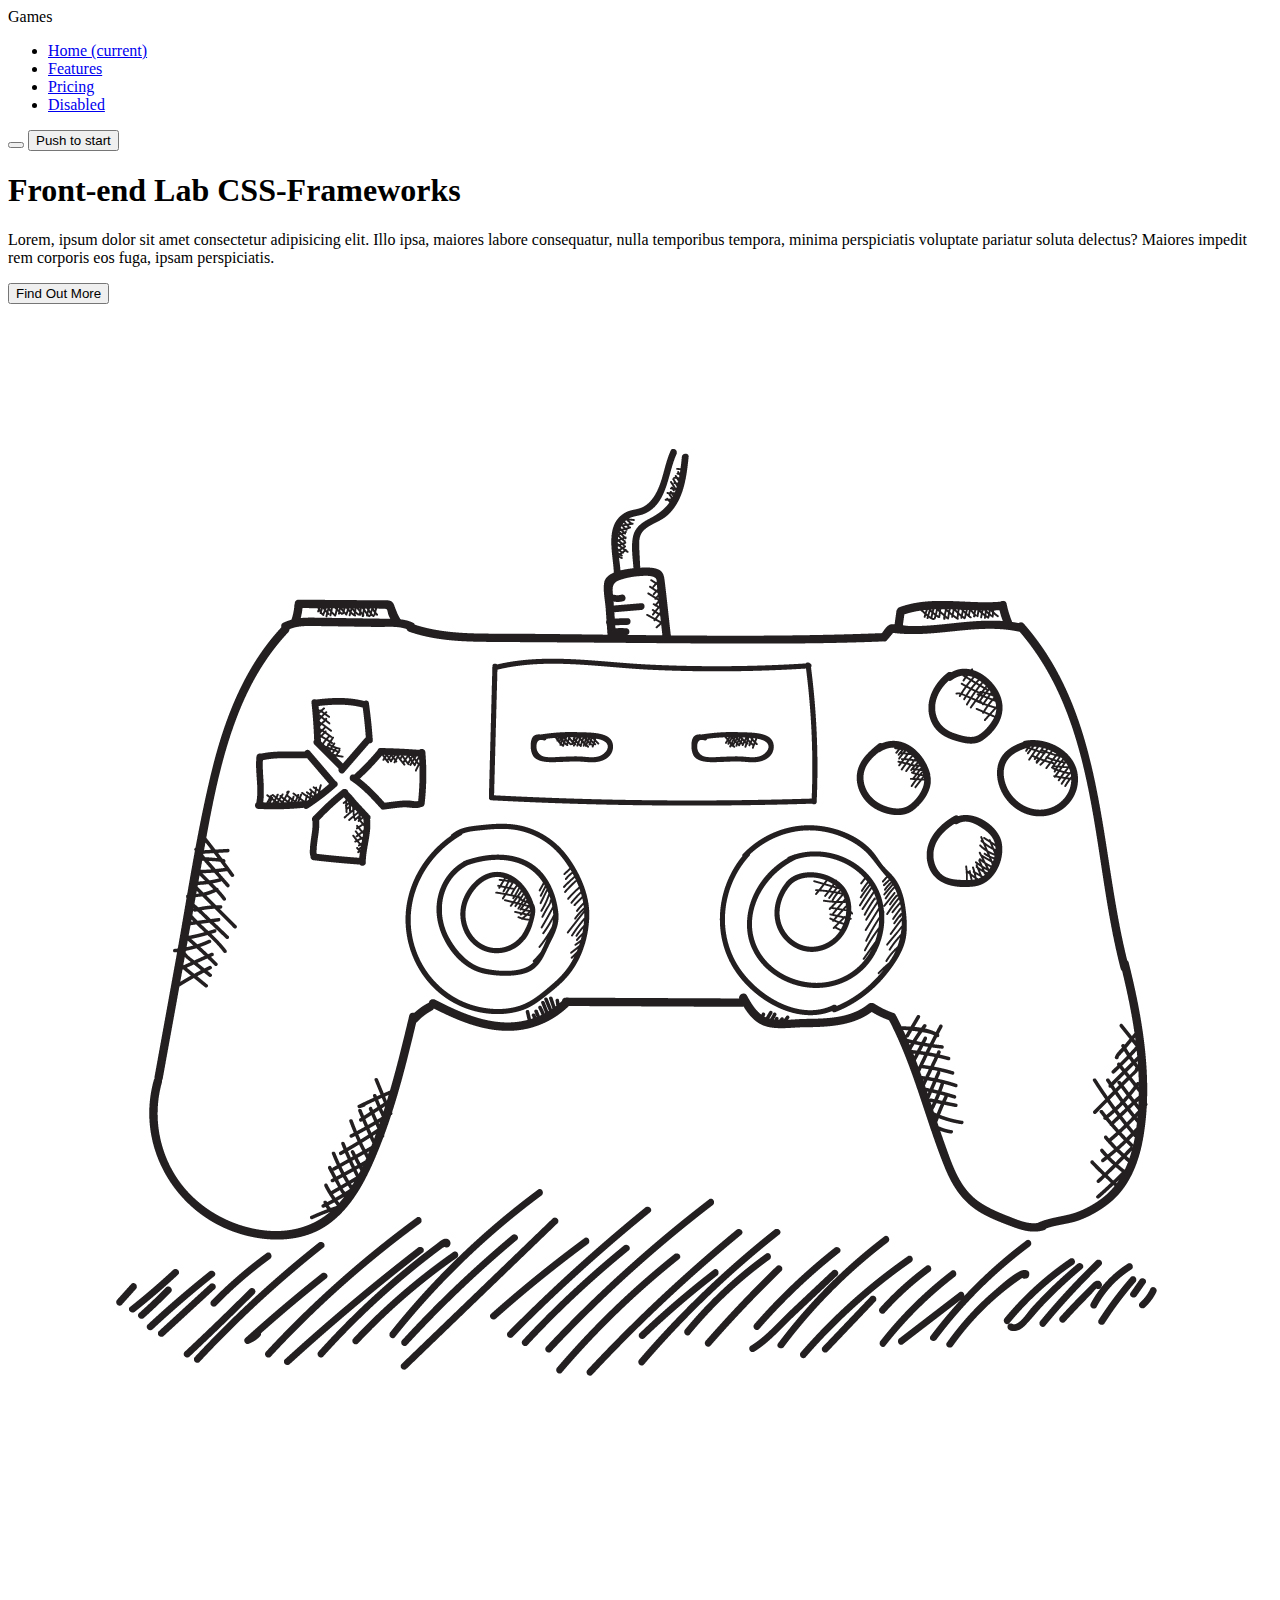
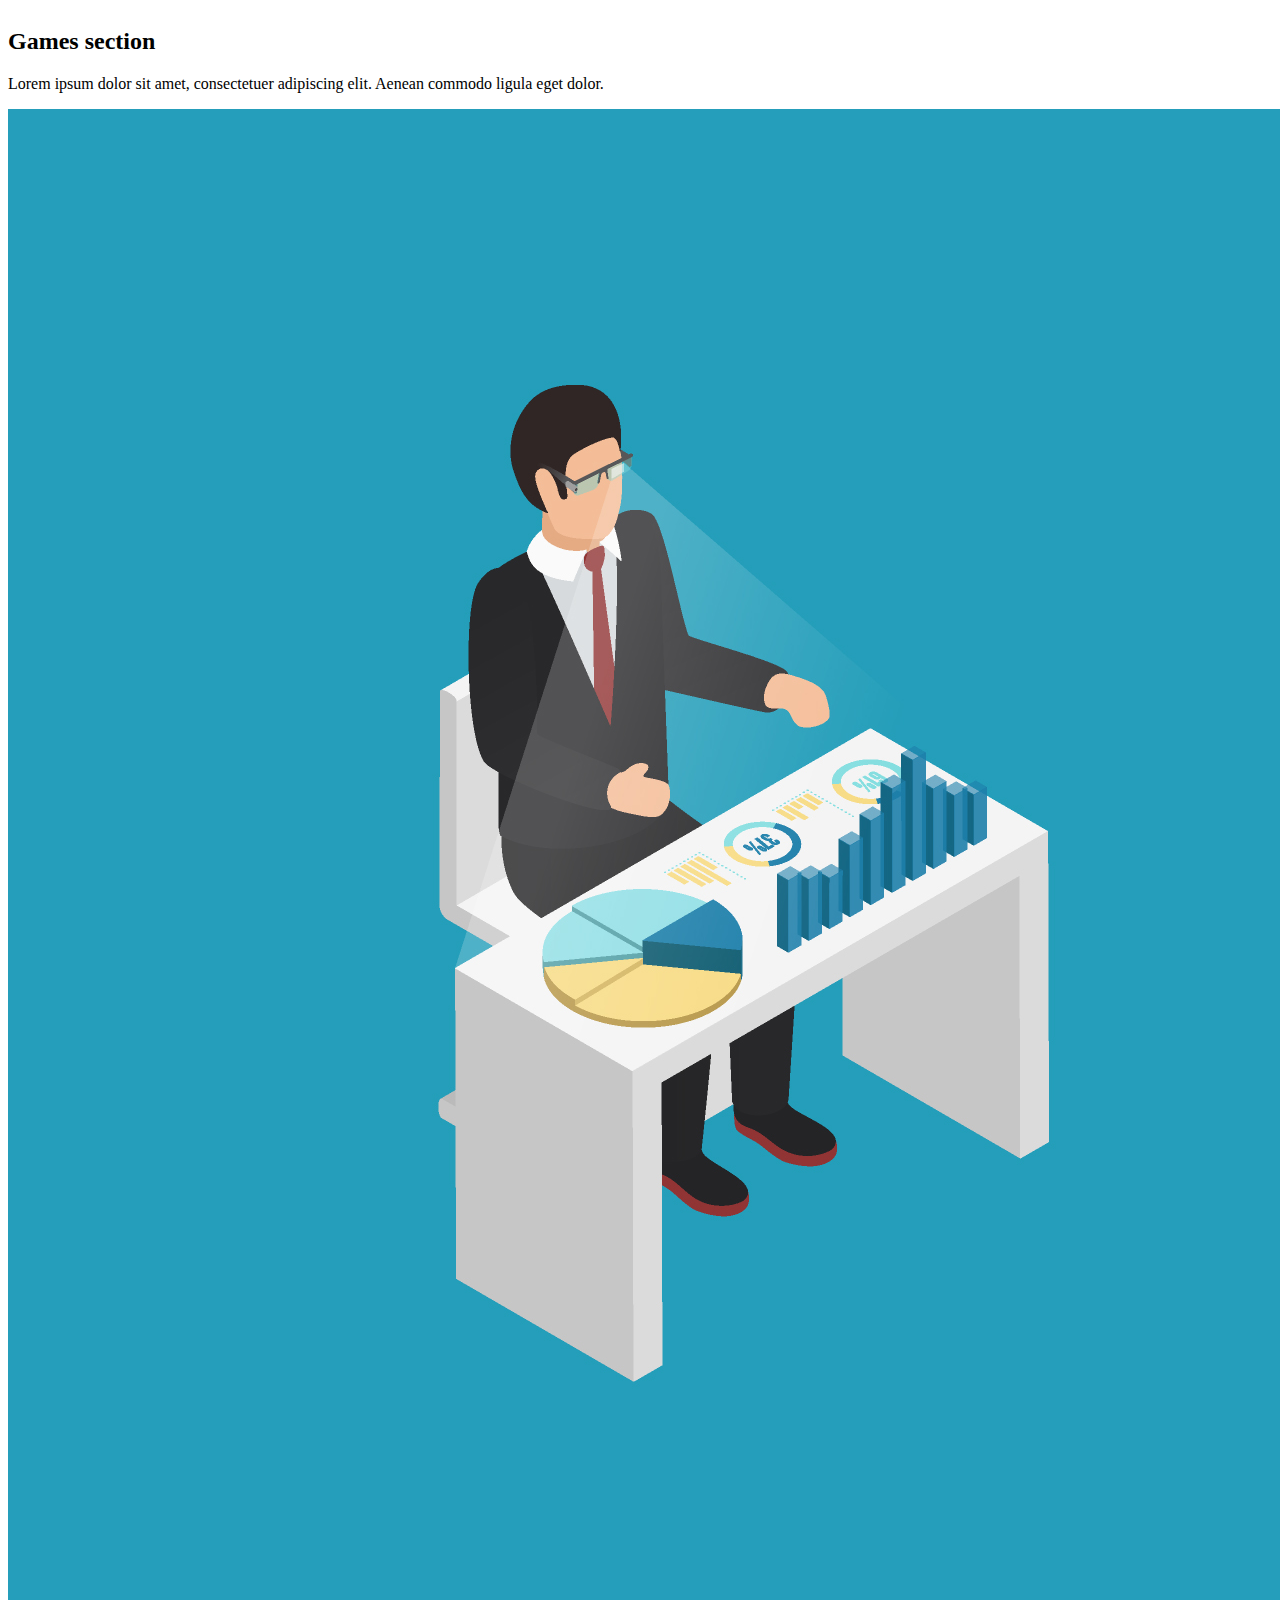
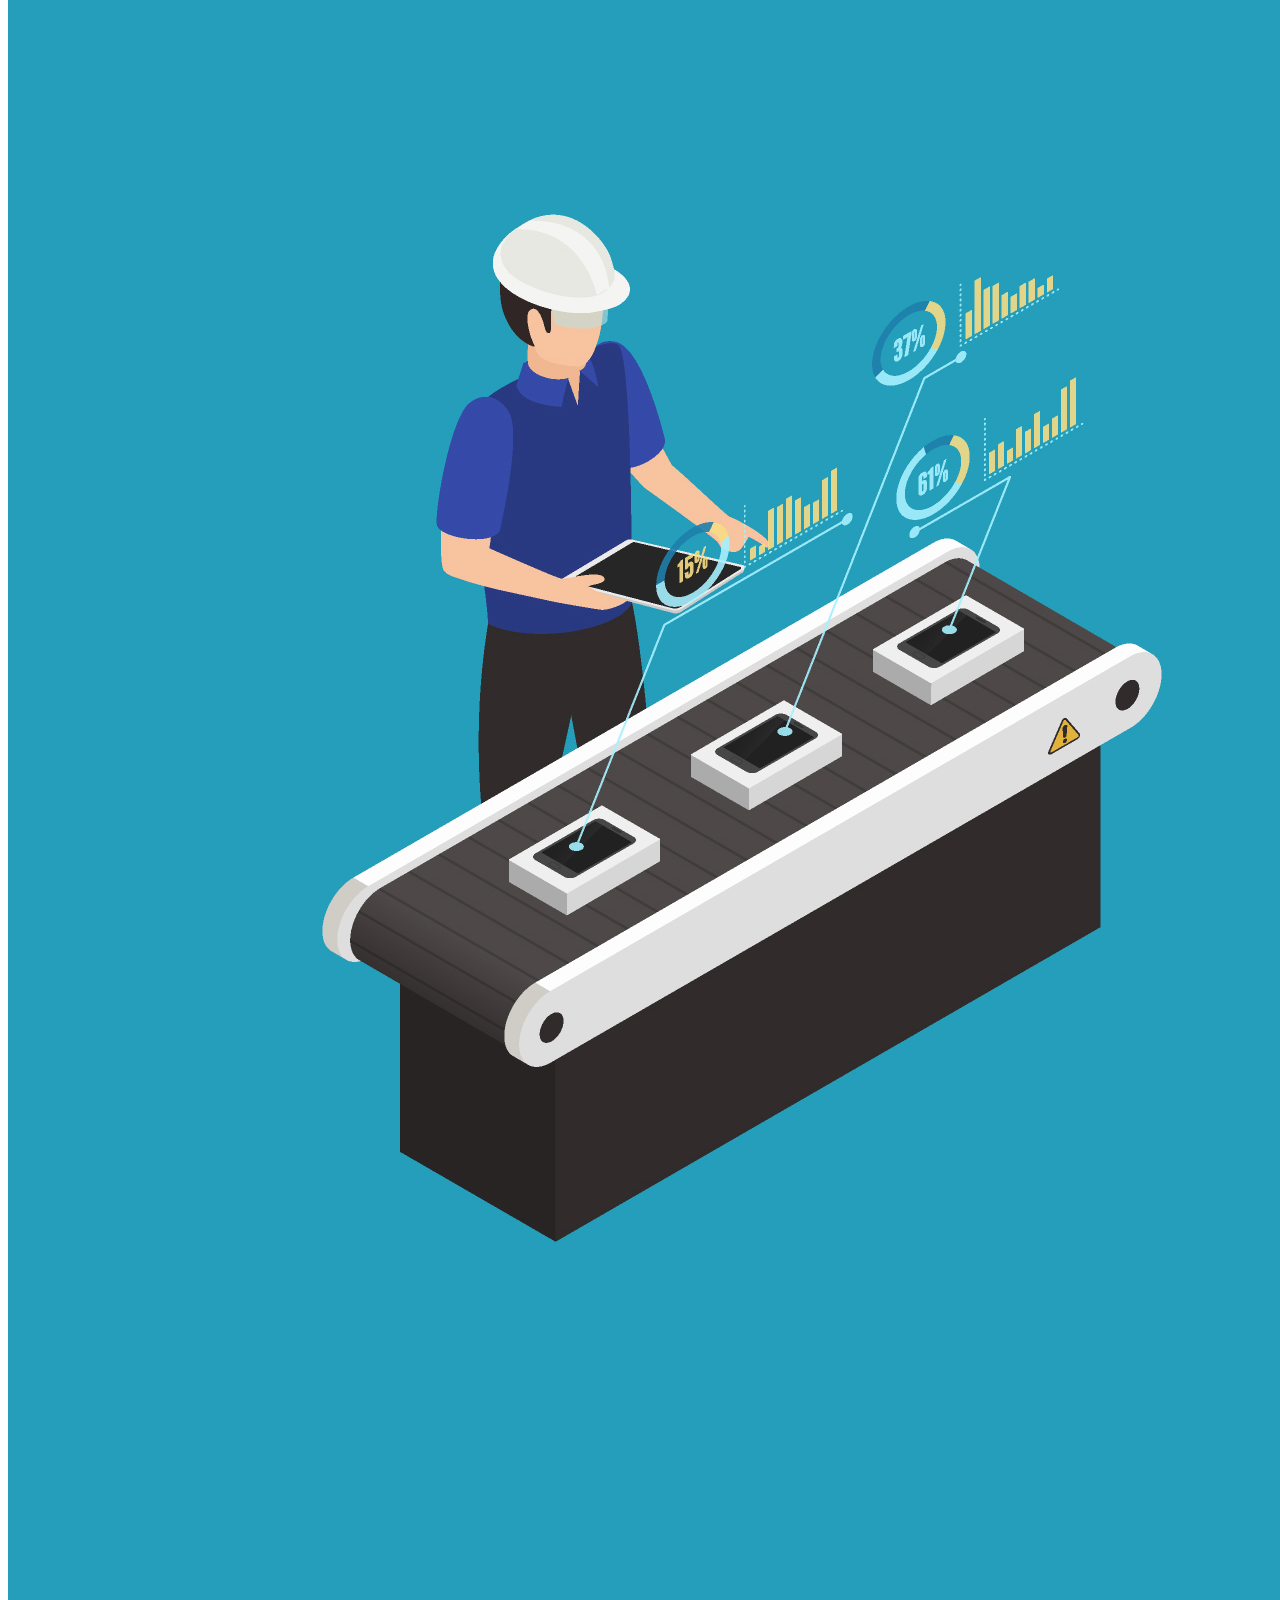
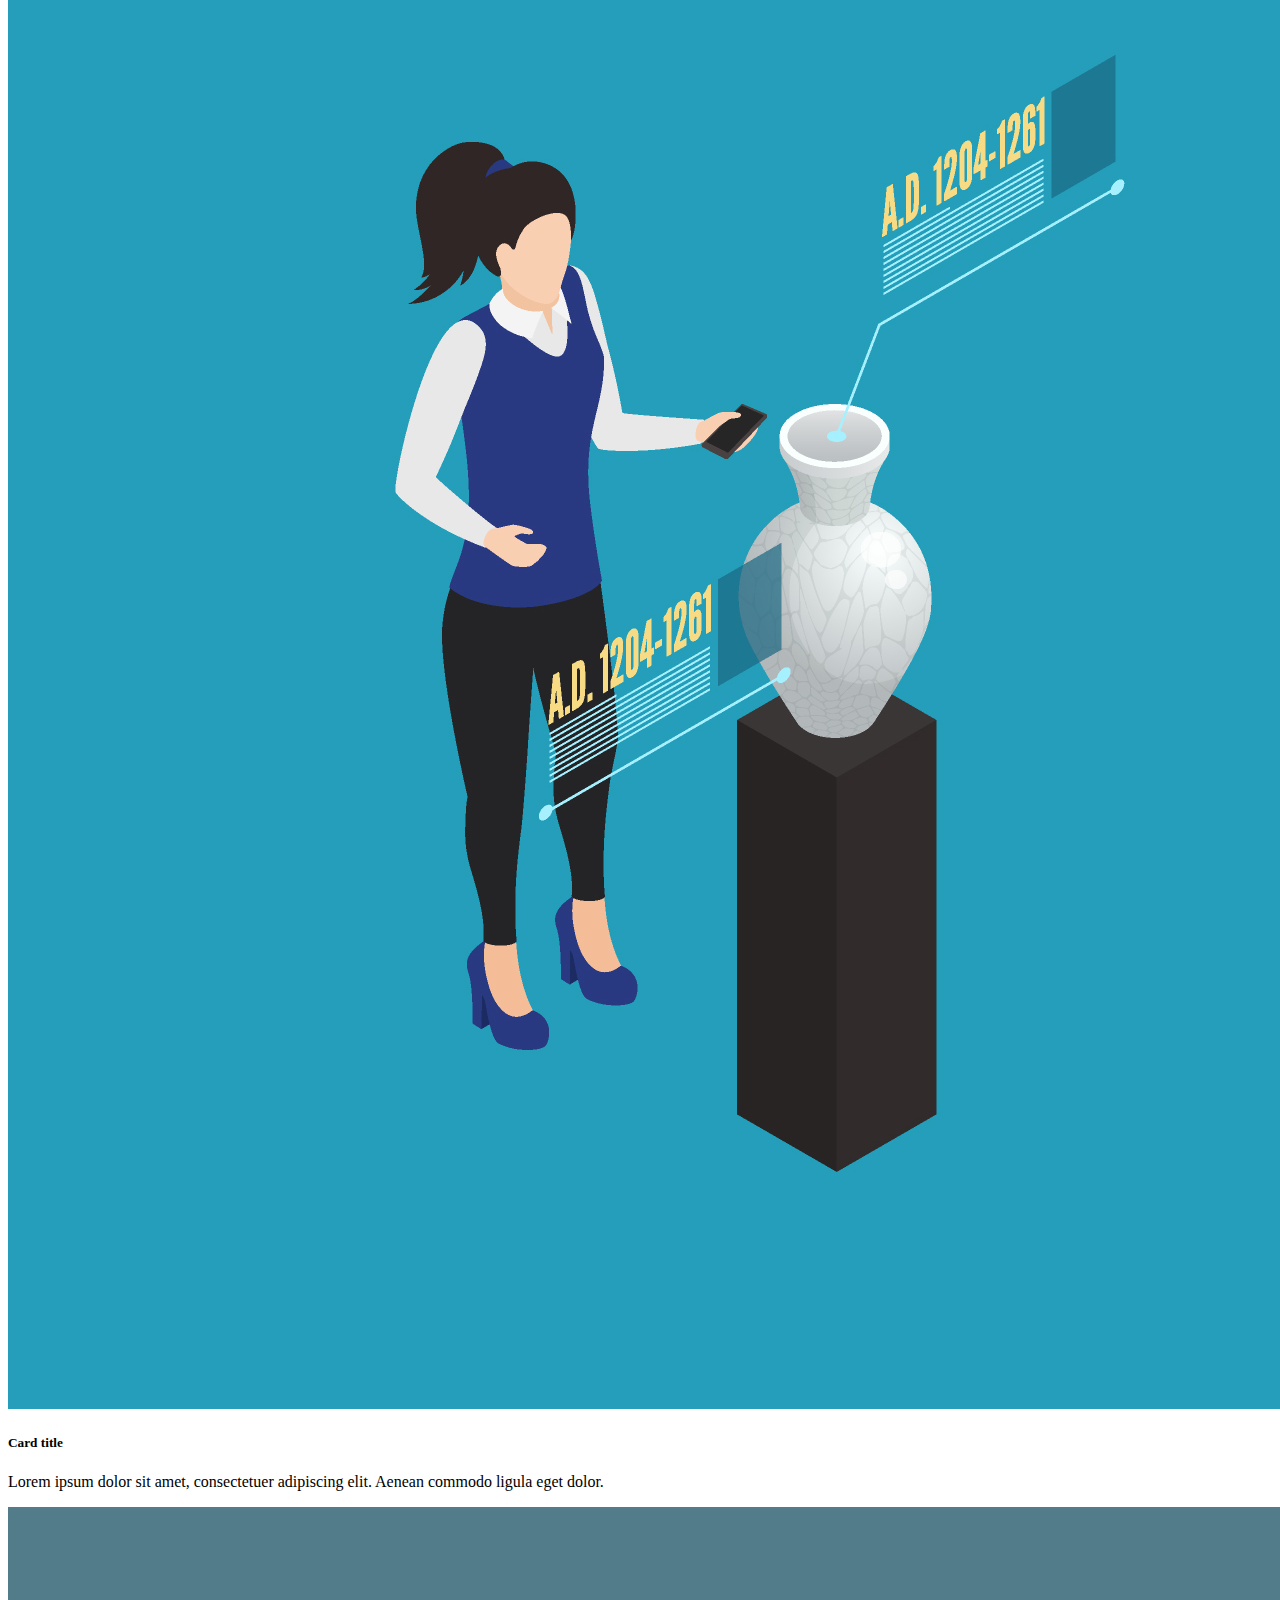
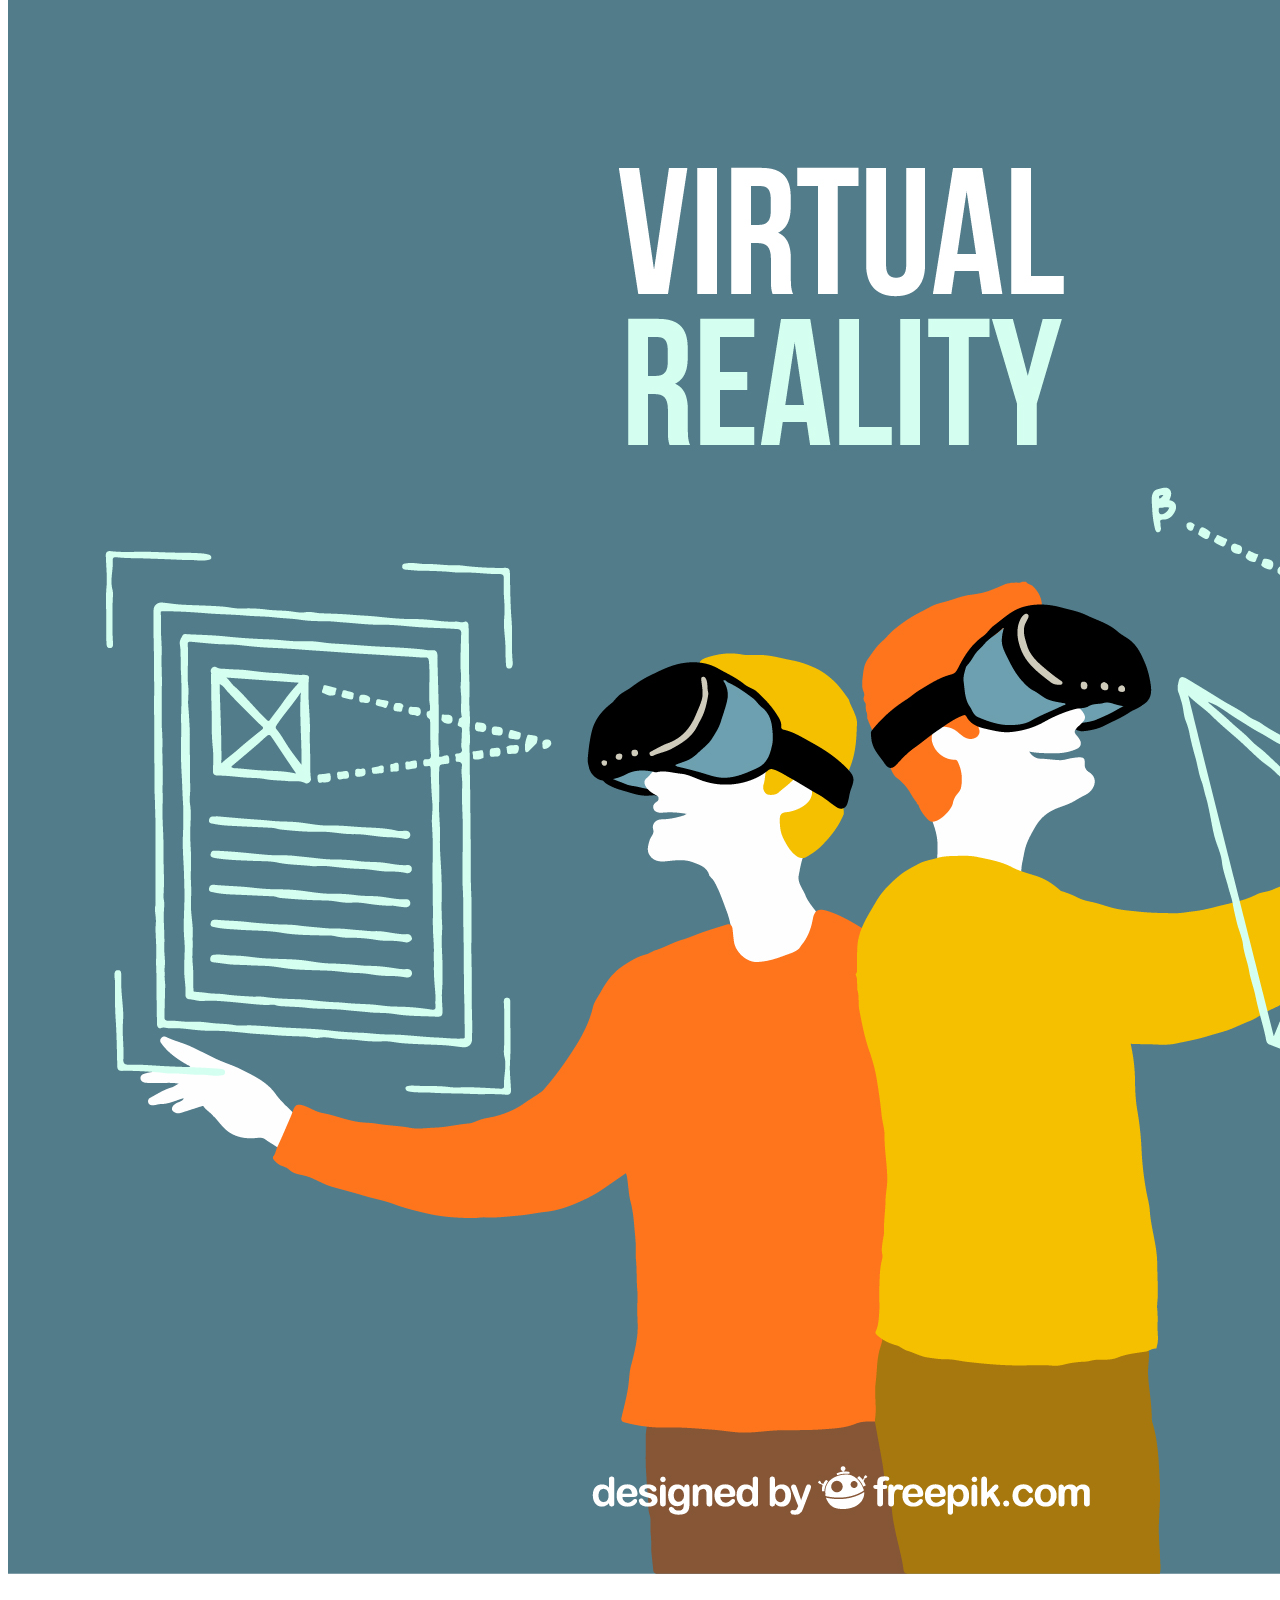
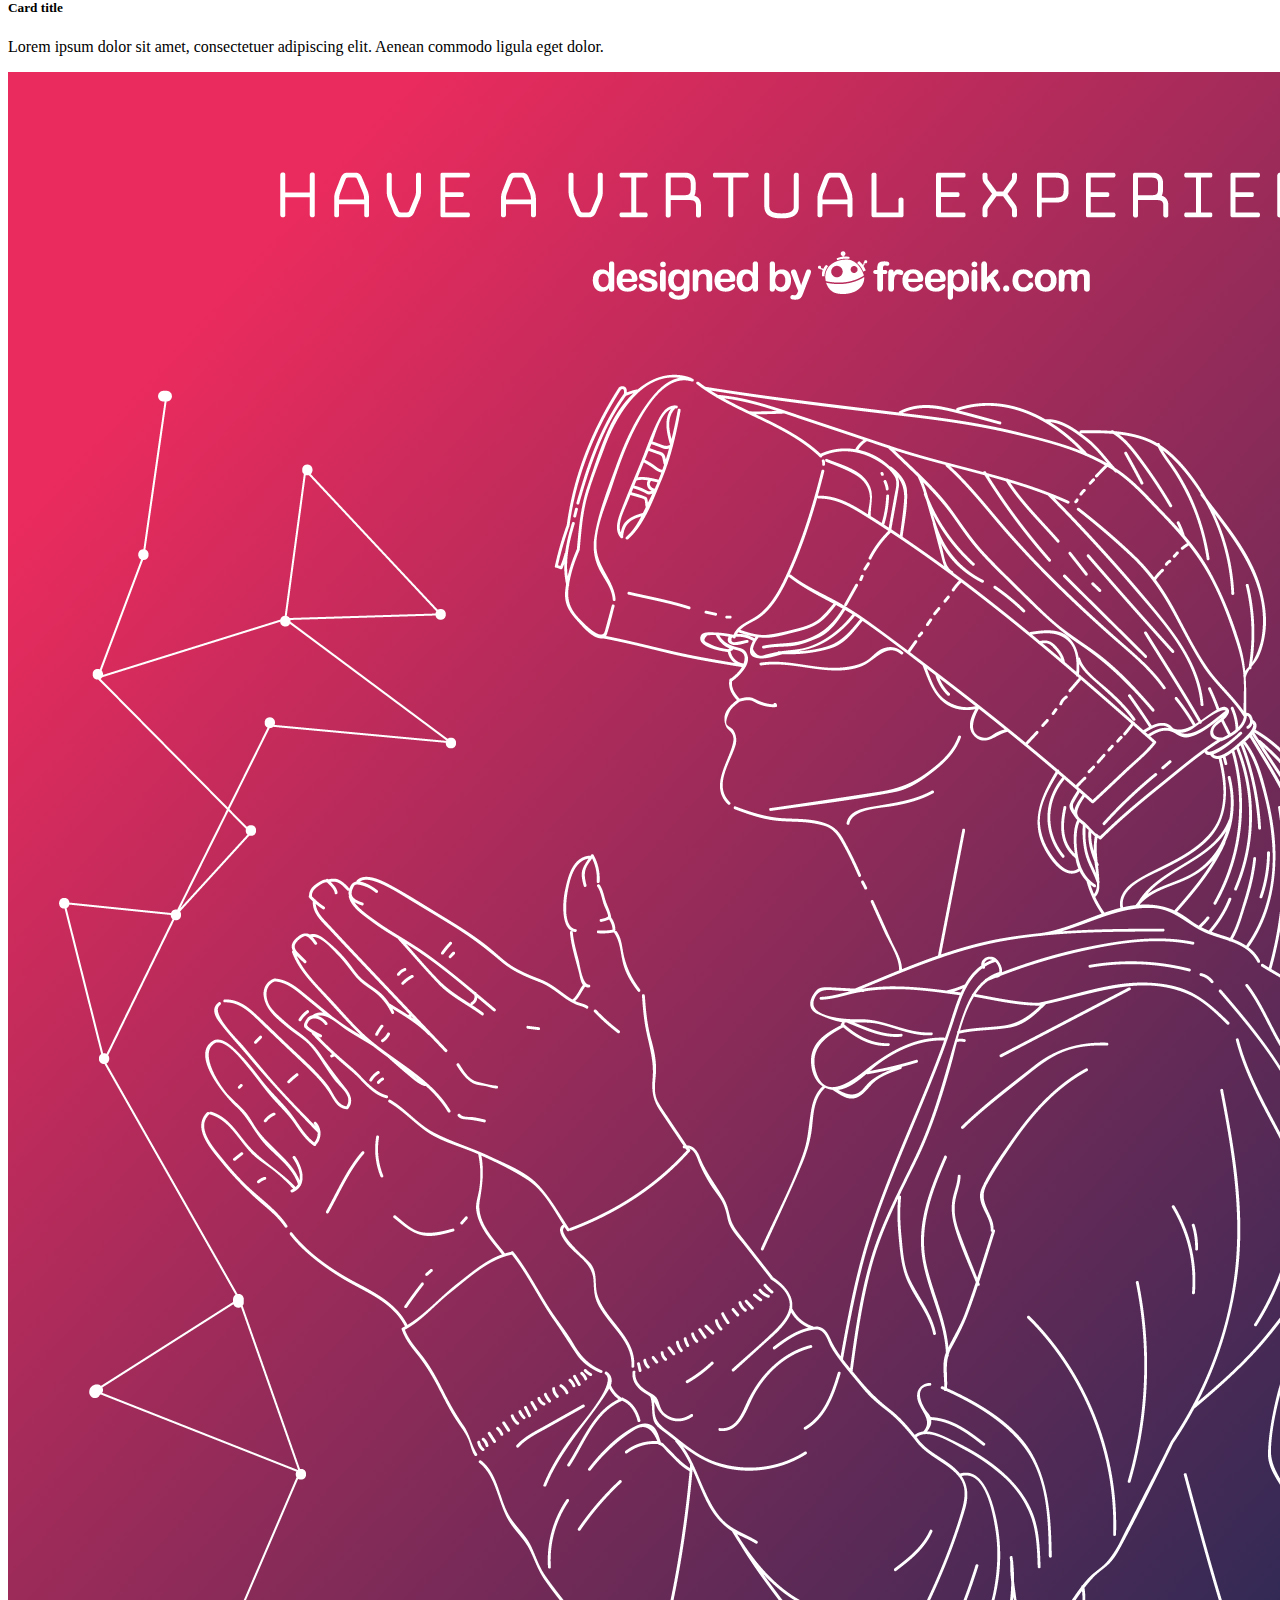
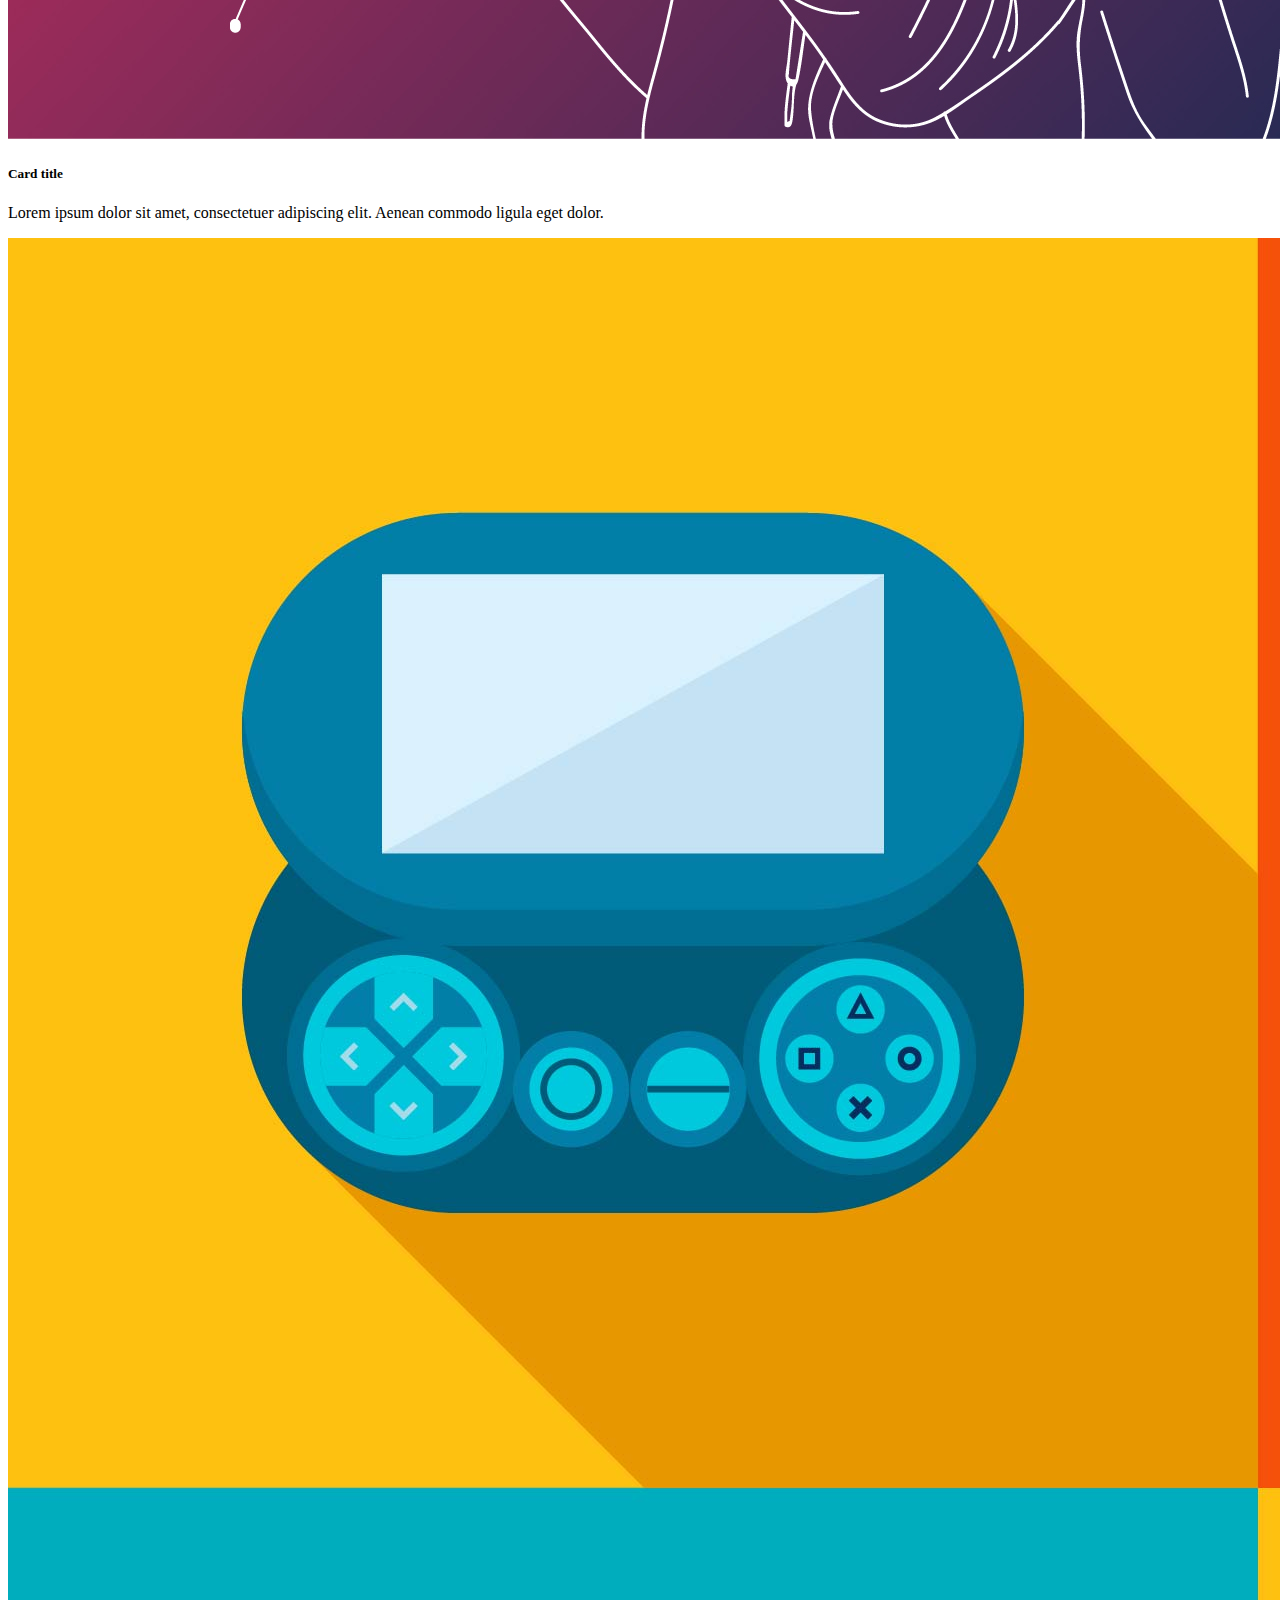
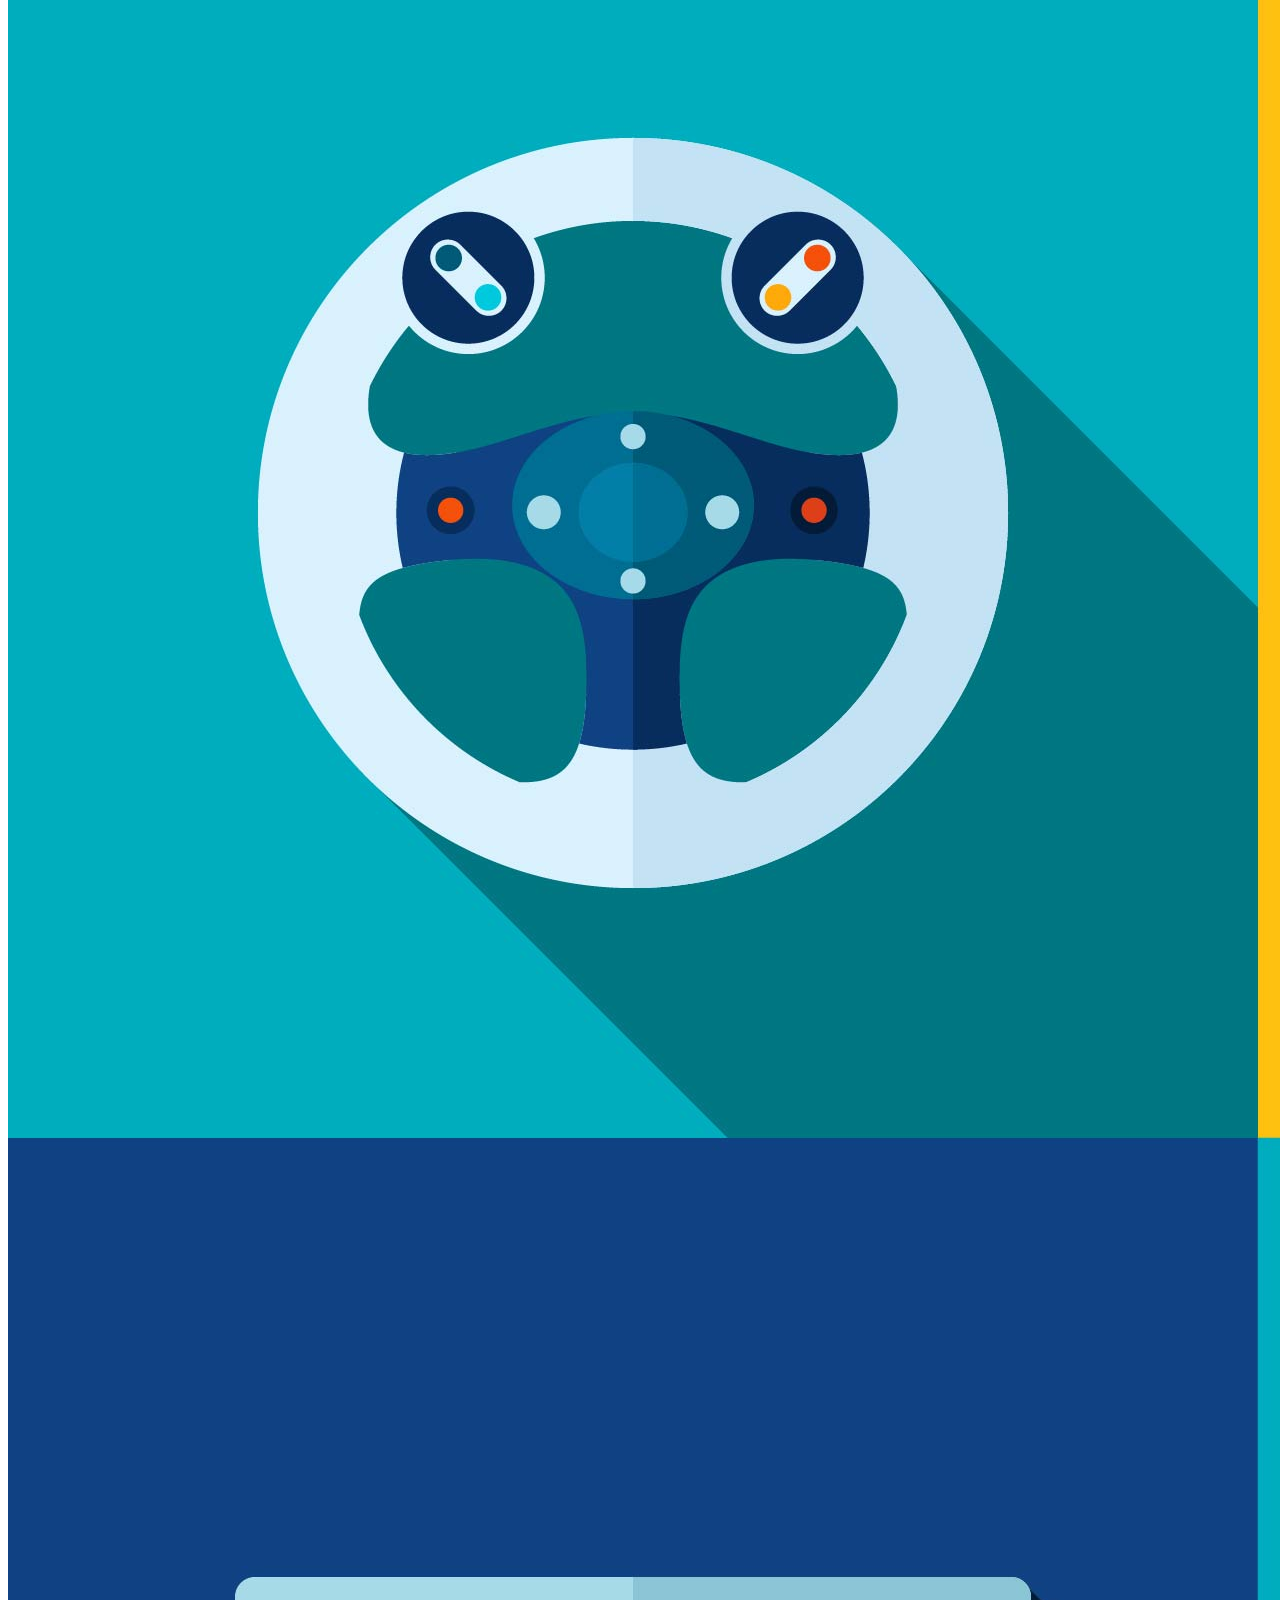
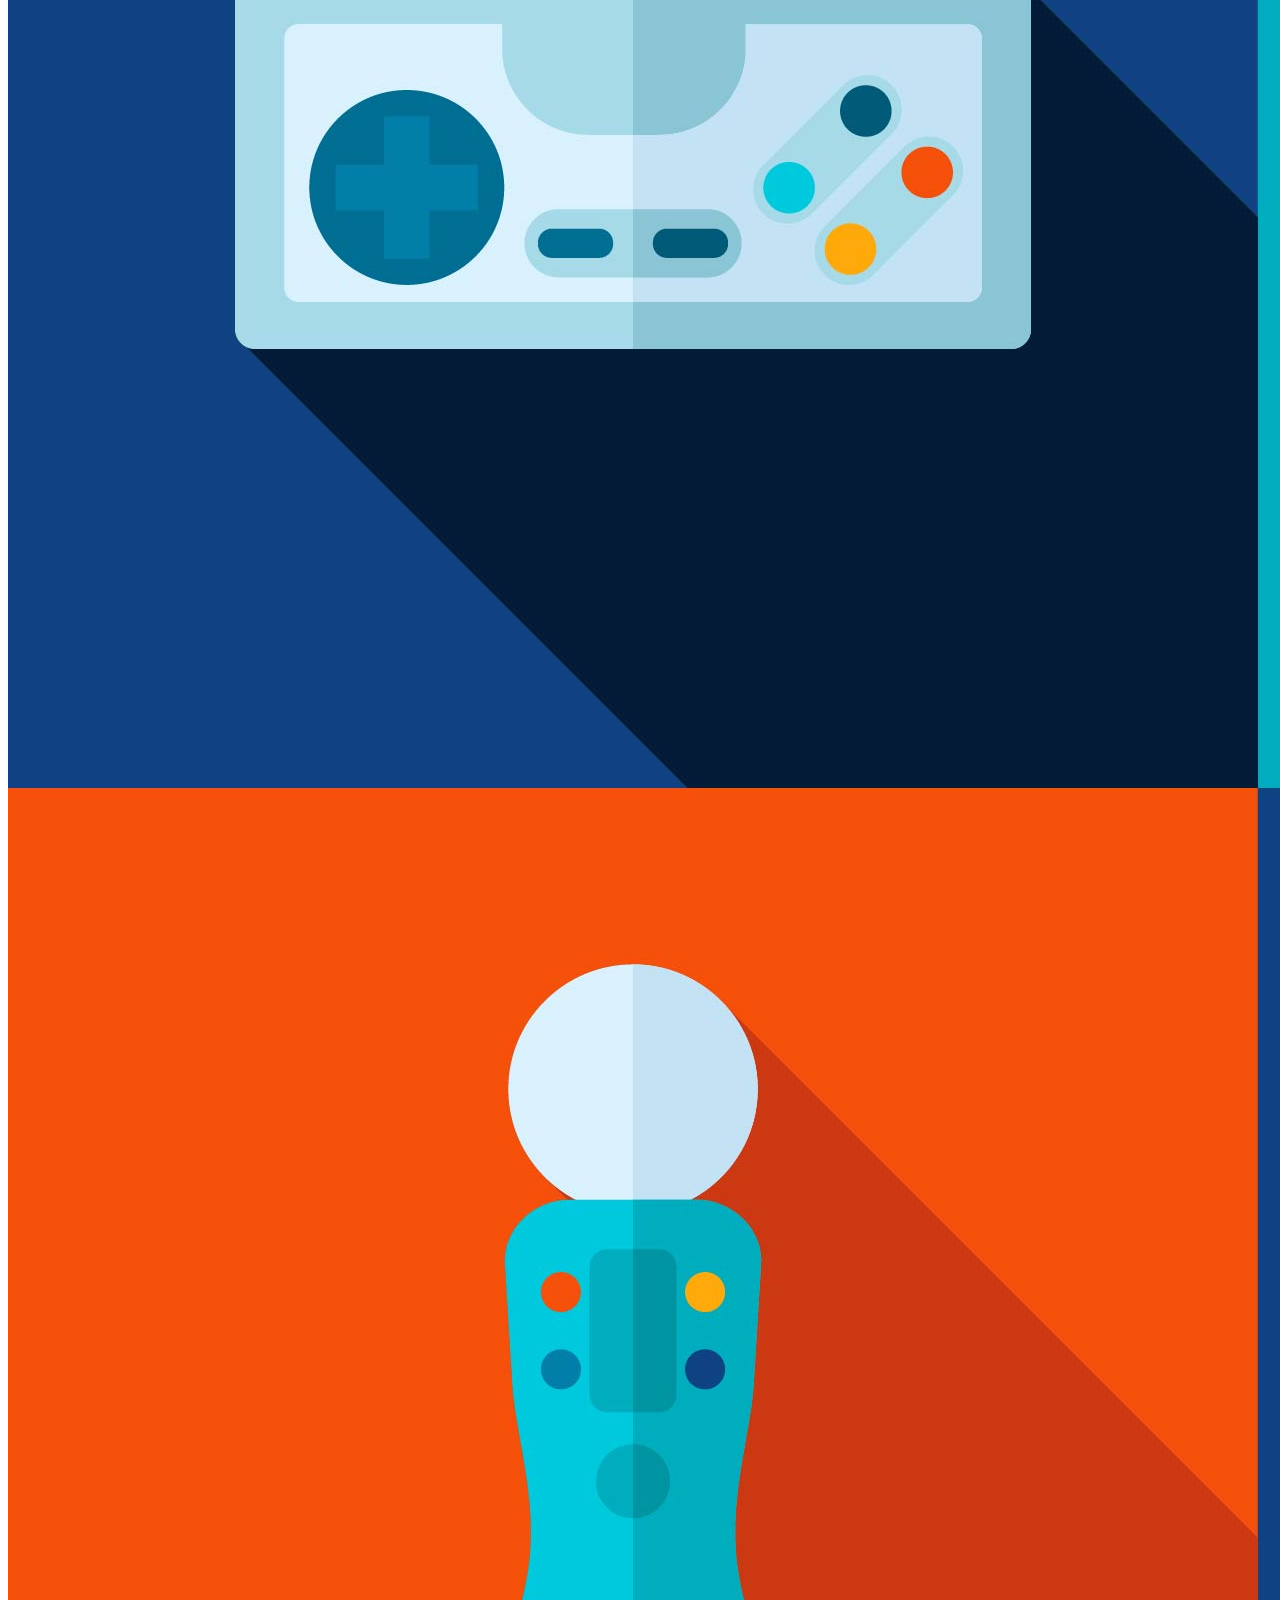
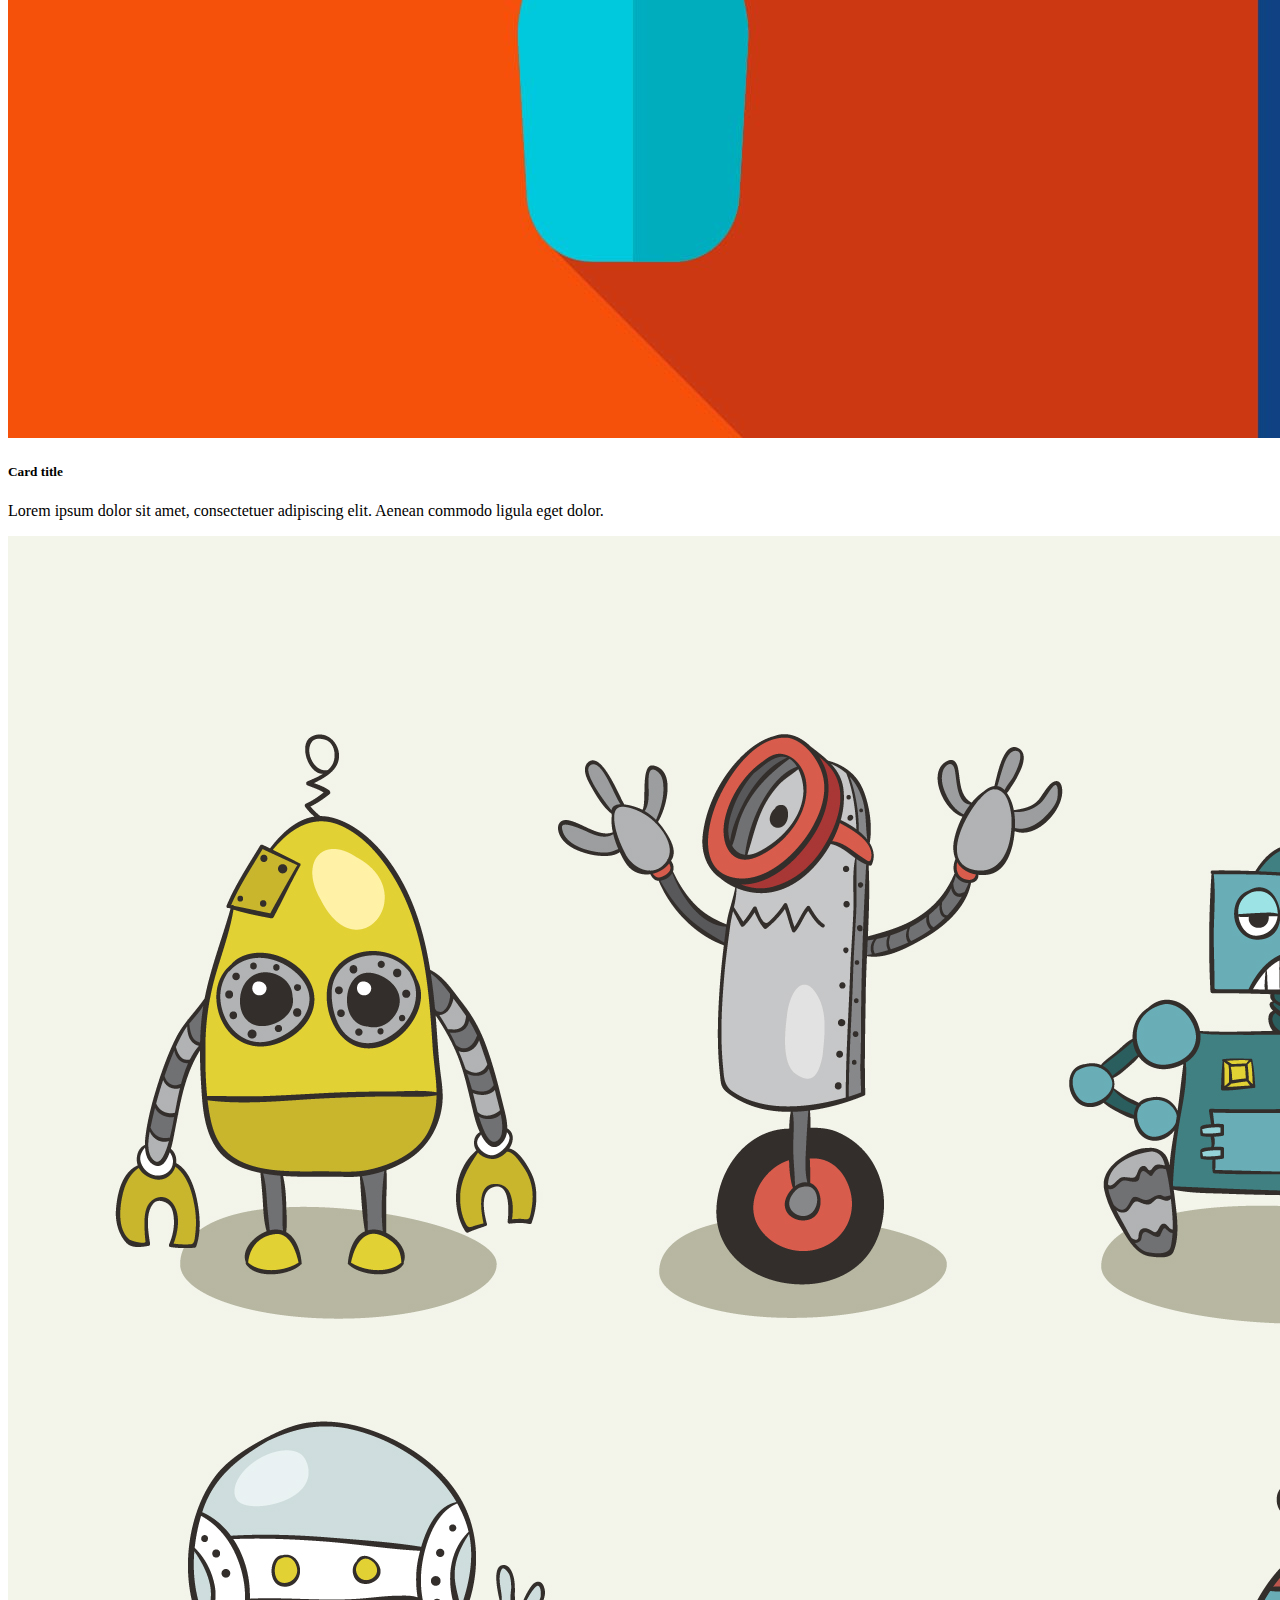
==== FL13_HW13/homework/index.html @ b43c98e1 "hw13 commit" ====
<!DOCTYPE html>
<html lang="zxx">
<head>
  <meta charset="UTF-8">
  <meta name="viewport" content="width=device-width, initial-scale=1.0">
  <title>Homework 13 - CSS Frameworks</title>
  <link rel="stylesheet" href="css/styles.css">
  <link rel="stylesheet" href="https://stackpath.bootstrapcdn.com/bootstrap/4.5.0/css/bootstrap.min.css" integrity="sha384-9aIt2nRpC12Uk9gS9baDl411NQApFmC26EwAOH8WgZl5MYYxFfc+NcPb1dKGj7Sk" crossorigin="anonymous">
</head>
<body>
  <header class="header">
    <div class="container-md">
      <div class="row">
        <div class="header__logo h1 col-9 col-md-2">
          Games
        </div>
        <div class="header__top header-top col-3 col-md-10">
          <nav class="header-top__menu navbar navbar-expand-md navbar-light align-item-end">
            <div class="header-top__list collapse navbar-collapse justify-content-center" id="navbarNav">
              <ul class="navbar-nav">
                <li class="nav-item">
                  <a class="nav-link" href="#">Home <span class="sr-only">(current)</span></a>
                </li>
                <li class="nav-item">
                  <a class="nav-link" href="#">Features</a>
                </li>
                <li class="nav-item">
                  <a class="nav-link" href="#">Pricing</a>
                </li>
                <li class="nav-item">
                  <a class="nav-link disabled" href="#">Disabled</a>
                </li>
              </ul>
            </div>
            <button class="header-top__toggler navbar-toggler ml-auto" type="button" data-toggle="collapse" data-target="#navbarNav" aria-controls="navbarNav" aria-expanded="false" aria-label="Toggle navigation">
              <span class="navbar-toggler-icon"></span>
            </button>
            <button type="button" class="header-top__btn btn btn-dark rounded-0 d-none d-md-block">Push to start</button>
          </nav>
        </div>
      </div>
      <div class="row">
        <div class="header__text header-text order-2 order-md-1 col-md-5 align-self-center p-5">
          <div class="header-text__title col-sm-6 col-md-10 p-0">
            <h1>Front-end Lab CSS-Frameworks</h1>
          </div>
          
          <p class="header-text__text">Lorem, ipsum dolor sit amet consectetur adipisicing elit. Illo ipsa, maiores labore consequatur, nulla temporibus tempora, minima perspiciatis voluptate pariatur soluta delectus? Maiores impedit rem corporis eos fuga, ipsam perspiciatis.</p>
          <button type="button" class="header-text__btn btn btn-warning mb-3">Find Out More</button>
        </div>
        <div class="header__image order-1 order-md-2 col-md-7">
          <img src="./assets/hero-5.jpg" class="img-fluid" alt="gamepad">
        </div>
      </div>
    </div>
  </header>
  <section class="first bg-dark text-white text-center">
    <div class="container-md">
      <div class="row flex-column p-3">
        <h2 class="first__title">Games section</h2>
        <p class="first__text">Lorem ipsum dolor sit amet, consectetuer adipiscing elit. Aenean commodo ligula eget dolor.</p>
      </div>
      <div class="row">
        <div class="first__card first-card col-12 col-sm-6 col-md-4 mb-5">
          <img src="./assets/1.jpg" class="first-card__image img-fluid mb-3" alt="1">
          <h5 class="first-card__title">Card title</h5>
          <p class="first-card__text">Lorem ipsum dolor sit amet, consectetuer adipiscing elit. Aenean commodo ligula eget dolor.</p>
        </div>
        <div class="first__card first-card col-12 col-sm-6 col-md-4 mb-5">
          <img src="./assets/2.jpg" class="first-card__image img-fluid mb-3" alt="2">
          <h5 class="first-card__title">Card title</h5>
          <p class="first-card__text">Lorem ipsum dolor sit amet, consectetuer adipiscing elit. Aenean commodo ligula eget dolor.</p>
        </div>
        <div class="first__card first-card col-12 col-sm-6 col-md-4 mb-5">
          <img src="./assets/3.jpg" class="first-card__image img-fluid mb-3" alt="3">
          <h5 class="first-card__title">Card title</h5>
          <p class="first-card__text">Lorem ipsum dolor sit amet, consectetuer adipiscing elit. Aenean commodo ligula eget dolor.</p>
        </div>
        <div class="first__card first-card col-12 col-sm-6 col-md-4 mb-5">
          <img src="./assets/4.jpg" class="first-card__image img-fluid mb-3" alt="4">
          <h5 class="first-card__title">Card title</h5>
          <p class="first-card__text">Lorem ipsum dolor sit amet, consectetuer adipiscing elit. Aenean commodo ligula eget dolor.</p>
        </div>
        <div class="first__card first-card col-12 col-sm-6 col-md-4 mb-5">
          <img src="./assets/5.jpg" class="first-card__image img-fluid mb-3" alt="5">
          <h5 class="first-card__title">Card title</h5>
          <p class="first-card__text">Lorem ipsum dolor sit amet, consectetuer adipiscing elit. Aenean commodo ligula eget dolor.</p>
        </div>
        <div class="first__card first-card col-12 col-sm-6 col-md-4 mb-5">
          <img src="./assets/6.jpg" class="first-card__image img-fluid mb-3" alt="6">
          <h5 class="first-card__title">Card title</h5>
          <p class="first-card__text">Lorem ipsum dolor sit amet, consectetuer adipiscing elit. Aenean commodo ligula eget dolor.</p>
        </div>
      </div>
    </div>
  </section>
  <section class="second bg-light text-center">
    <div class="container-md">
      <div class="row flex-column p-3">
        <h2 class="second__title">Games section</h2>
        <p class="second__text">Lorem ipsum dolor sit amet, consectetuer adipiscing elit.</p>
      </div>
      <div class="row">
        <div class="second__card second-card col-12 col-md-6 mb-5">
          <img src="./assets/7.jpg" class="second-card__image img-fluid mb-3" alt="7">
          <h5 class="second-card__title">Card title</h5>
          <p class="second-card__text">Lorem ipsum dolor sit amet, consectetuer adipiscing elit. Aenean commodo ligula eget dolor.</p>
        </div>
        <div class="second__card second-card col-12 col-md-6 mb-5">
          <img src="./assets/8.jpg" class="second-card__image img-fluid mb-3" alt="8">
          <h5 class="second-card__title">Card title</h5>
          <p class="second-card__text">Lorem ipsum dolor sit amet, consectetuer adipiscing elit. Aenean commodo ligula eget dolor.</p>
        </div>
        <div class="second__card second-card col-12 col-md-6 mb-5">
          <img src="./assets/9.jpg" class="second-card__image img-fluid mb-3" alt="9">
          <h5 class="second-card__title">Card title</h5>
          <p class="second-card__text">Lorem ipsum dolor sit amet, consectetuer adipiscing elit. Aenean commodo ligula eget dolor.</p>
        </div>
        <div class="second__card second-card col-12 col-md-6 mb-5">
          <img src="./assets/10.jpg" class="second-card__image img-fluid mb-3" alt="10">
          <h5 class="second-card__title">Card title</h5>
          <p class="second-card__text">Lorem ipsum dolor sit amet, consectetuer adipiscing elit. Aenean commodo ligula eget dolor.</p>
        </div>
        <div class="second__card second-card col-12 col-md-6 mb-5">
          <img src="./assets/11.jpg" class="second-card__image img-fluid mb-3" alt="11">
          <h5 class="second-card__title">Card title</h5>
          <p class="second-card__text">Lorem ipsum dolor sit amet, consectetuer adipiscing elit. Aenean commodo ligula eget dolor.</p>
        </div>
        <div class="second__card second-card col-12 col-md-6 mb-5">
          <img src="./assets/12.jpg" class="second-card__image img-fluid mb-3" alt="12">
          <h5 class="second-card__title">Card title</h5>
          <p class="second-card__text">Lorem ipsum dolor sit amet, consectetuer adipiscing elit. Aenean commodo ligula eget dolor.</p>
        </div>
      </div>
    </div>
  </section>
  <footer class="footer bg-dark text-white">
    <div class="container-md">
      <div class="row">
        <div class="footer__text col-12 col-md-6 mt-5">
          <h6 class="footer__title">Subscribe</h6>
          <p class="footer__text">Lorem ipsum dolor sit amet, consectetuer adipiscing elit. Aenean commodo ligula eget dolor.</p>
        </div>
        <div class="footer__form col-12 col-md-6 d-flex flex-column mt-md-5">
          <input type="email" placeholder="Email Adress" class="footer__input form-control mb-1" name="email">
          <button type="button" class="footer__btn btn btn-warning text-white">Subscribe</button>
        </div>
      </div>
      <div class="row">
        <div class="footer__rights col text-center mt-5">
          <p class="text-center">&copy;2020 Front-end Lab</p>
        </div>
      </div>
    </div>
  </footer>
  <script src="https://code.jquery.com/jquery-3.4.1.slim.min.js" integrity="sha384-J6qa4849blE2+poT4WnyKhv5vZF5SrPo0iEjwBvKU7imGFAV0wwj1yYfoRSJoZ+n" crossorigin="anonymous"></script>
  <script src="https://cdn.jsdelivr.net/npm/popper.js@1.16.0/dist/umd/popper.min.js" integrity="sha384-Q6E9RHvbIyZFJoft+2mJbHaEWldlvI9IOYy5n3zV9zzTtmI3UksdQRVvoxMfooAo" crossorigin="anonymous"></script>
  <script src="https://stackpath.bootstrapcdn.com/bootstrap/4.4.1/js/bootstrap.min.js" integrity="sha384-wfSDF2E50Y2D1uUdj0O3uMBJnjuUD4Ih7YwaYd1iqfktj0Uod8GCExl3Og8ifwB6" crossorigin="anonymous"></script>
</body>
</html>
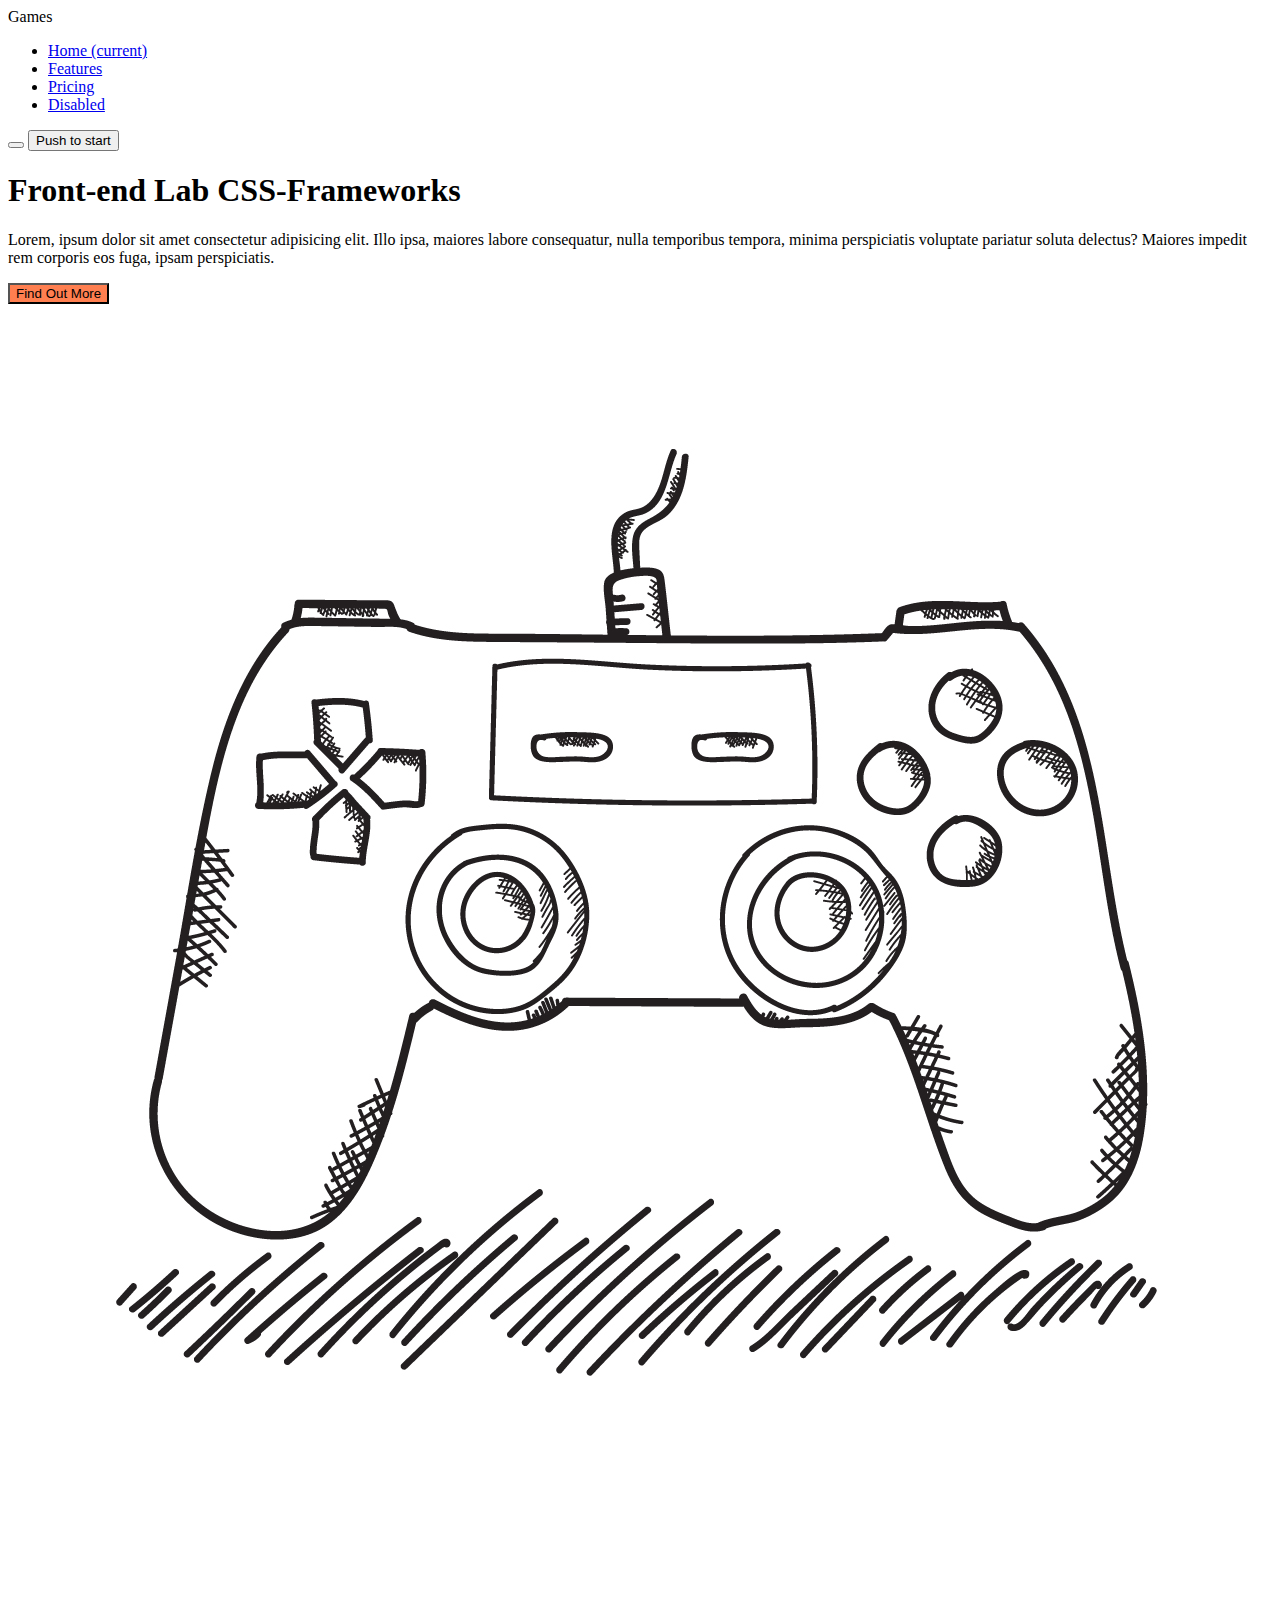
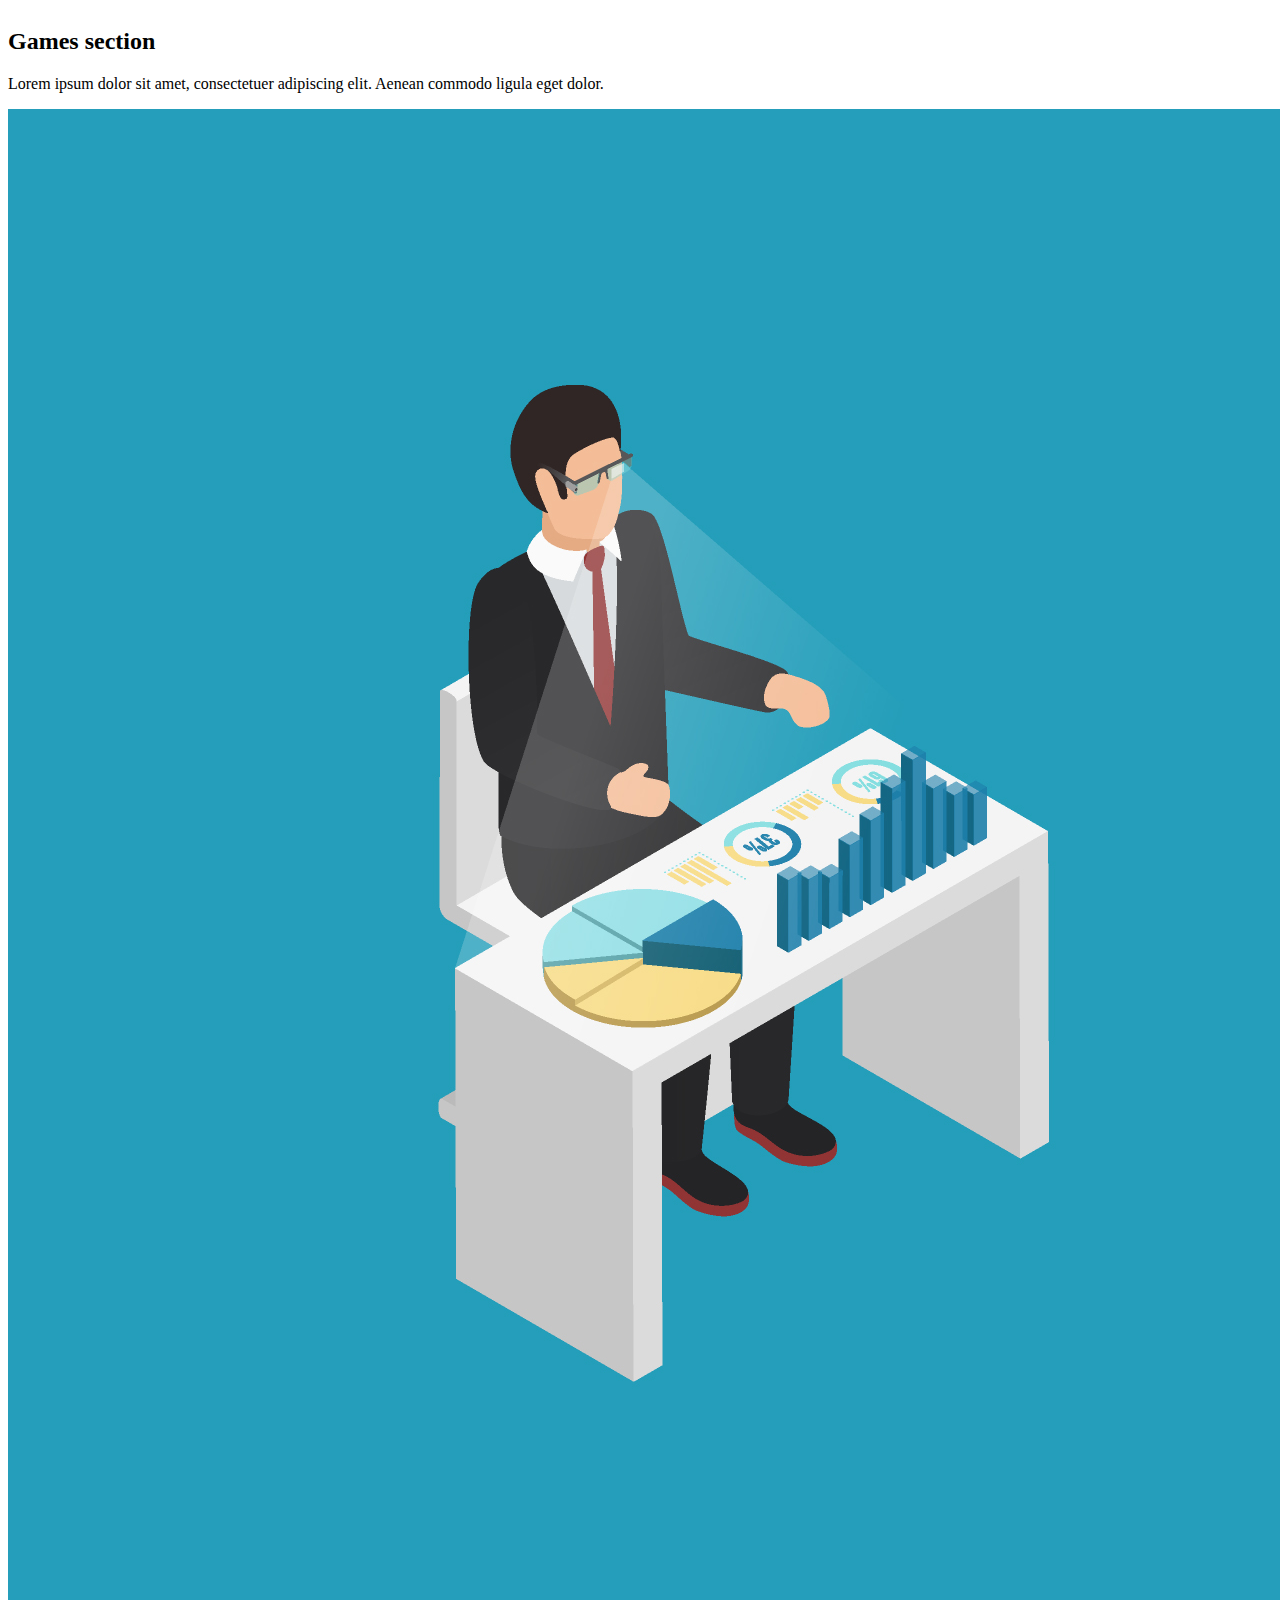
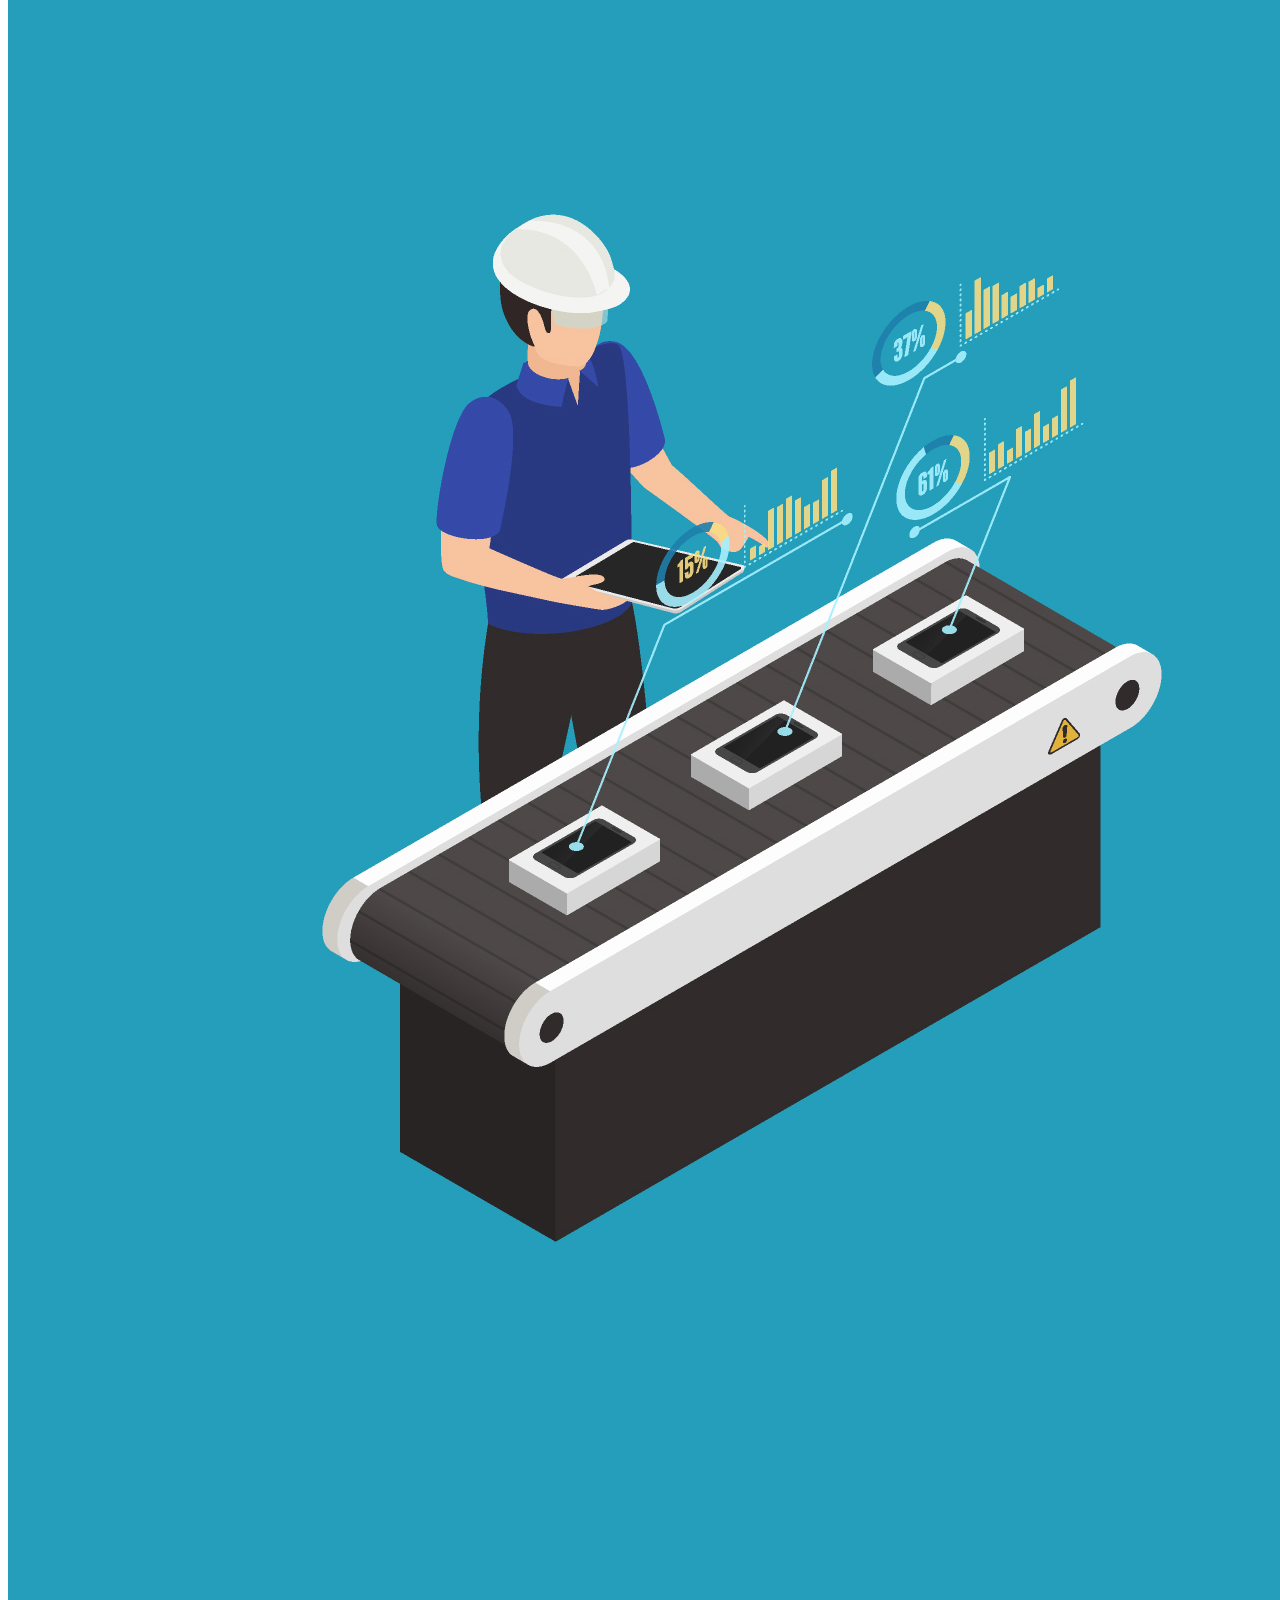
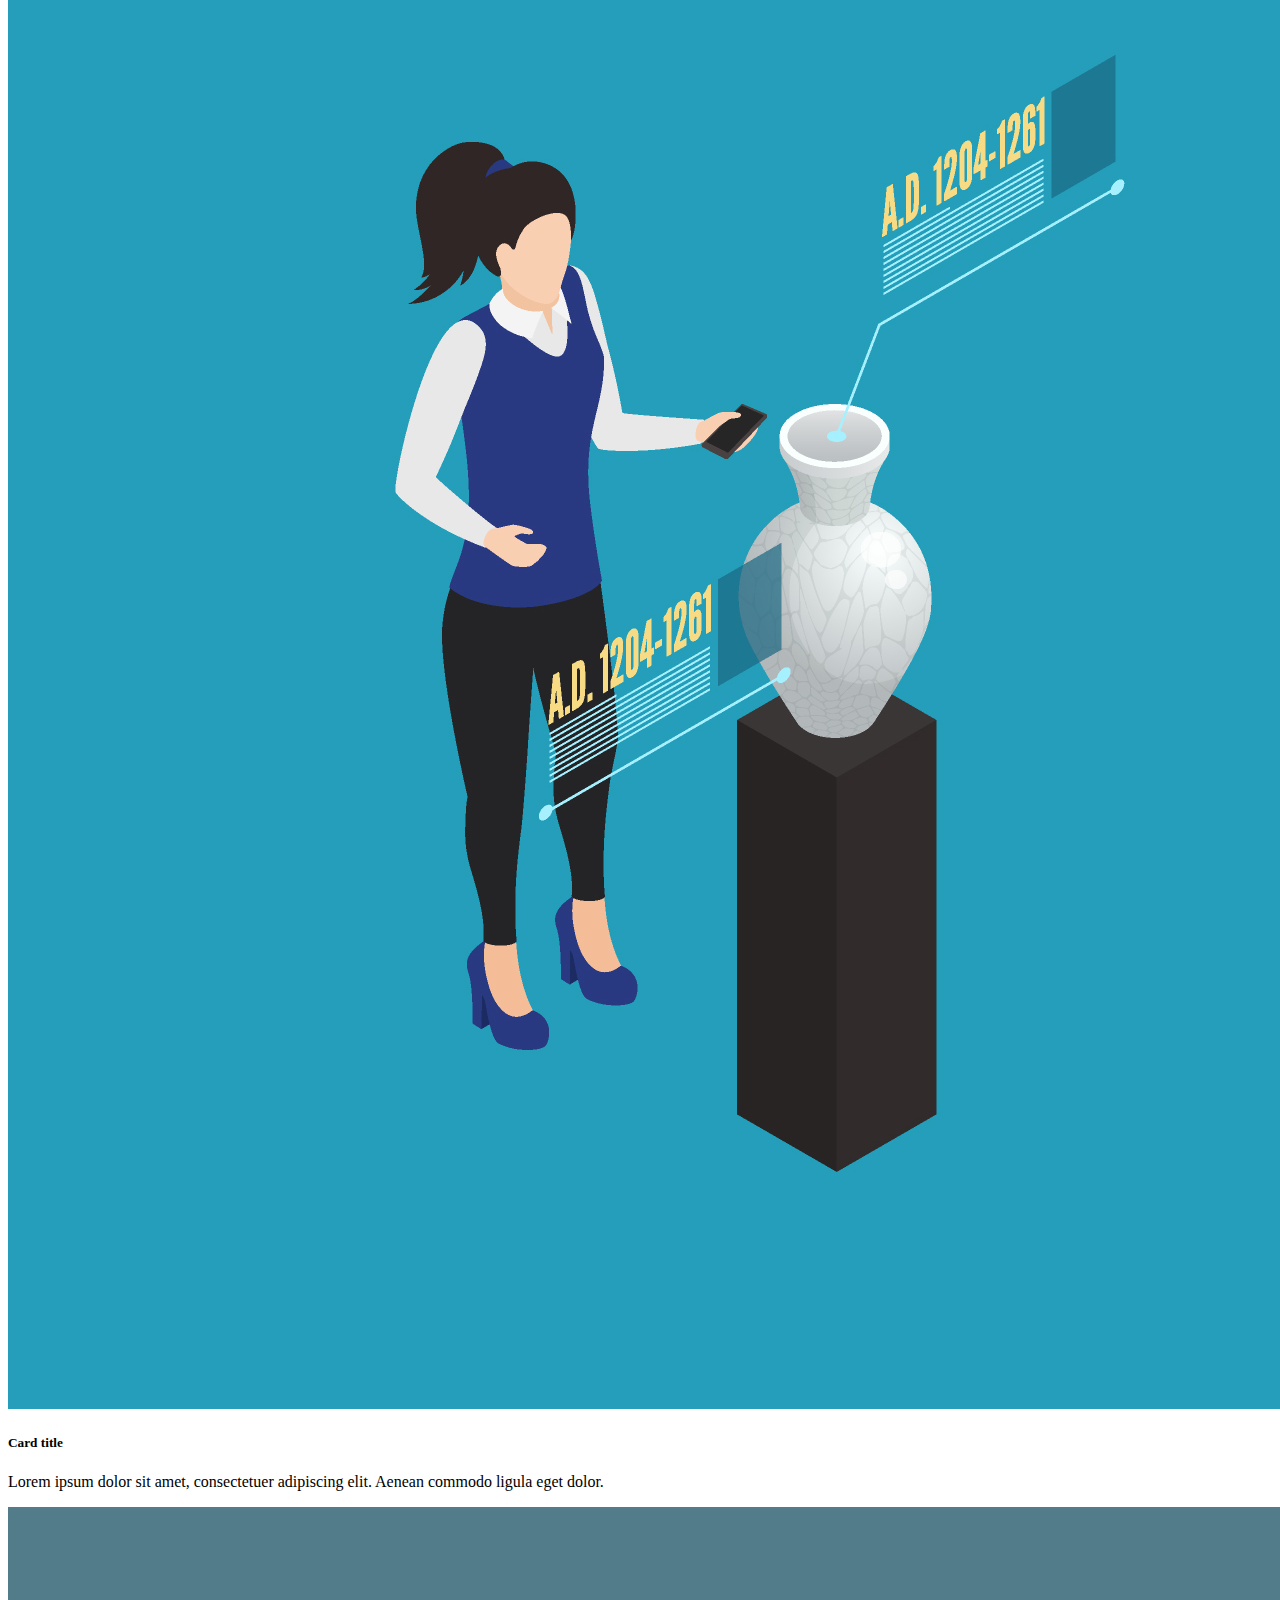
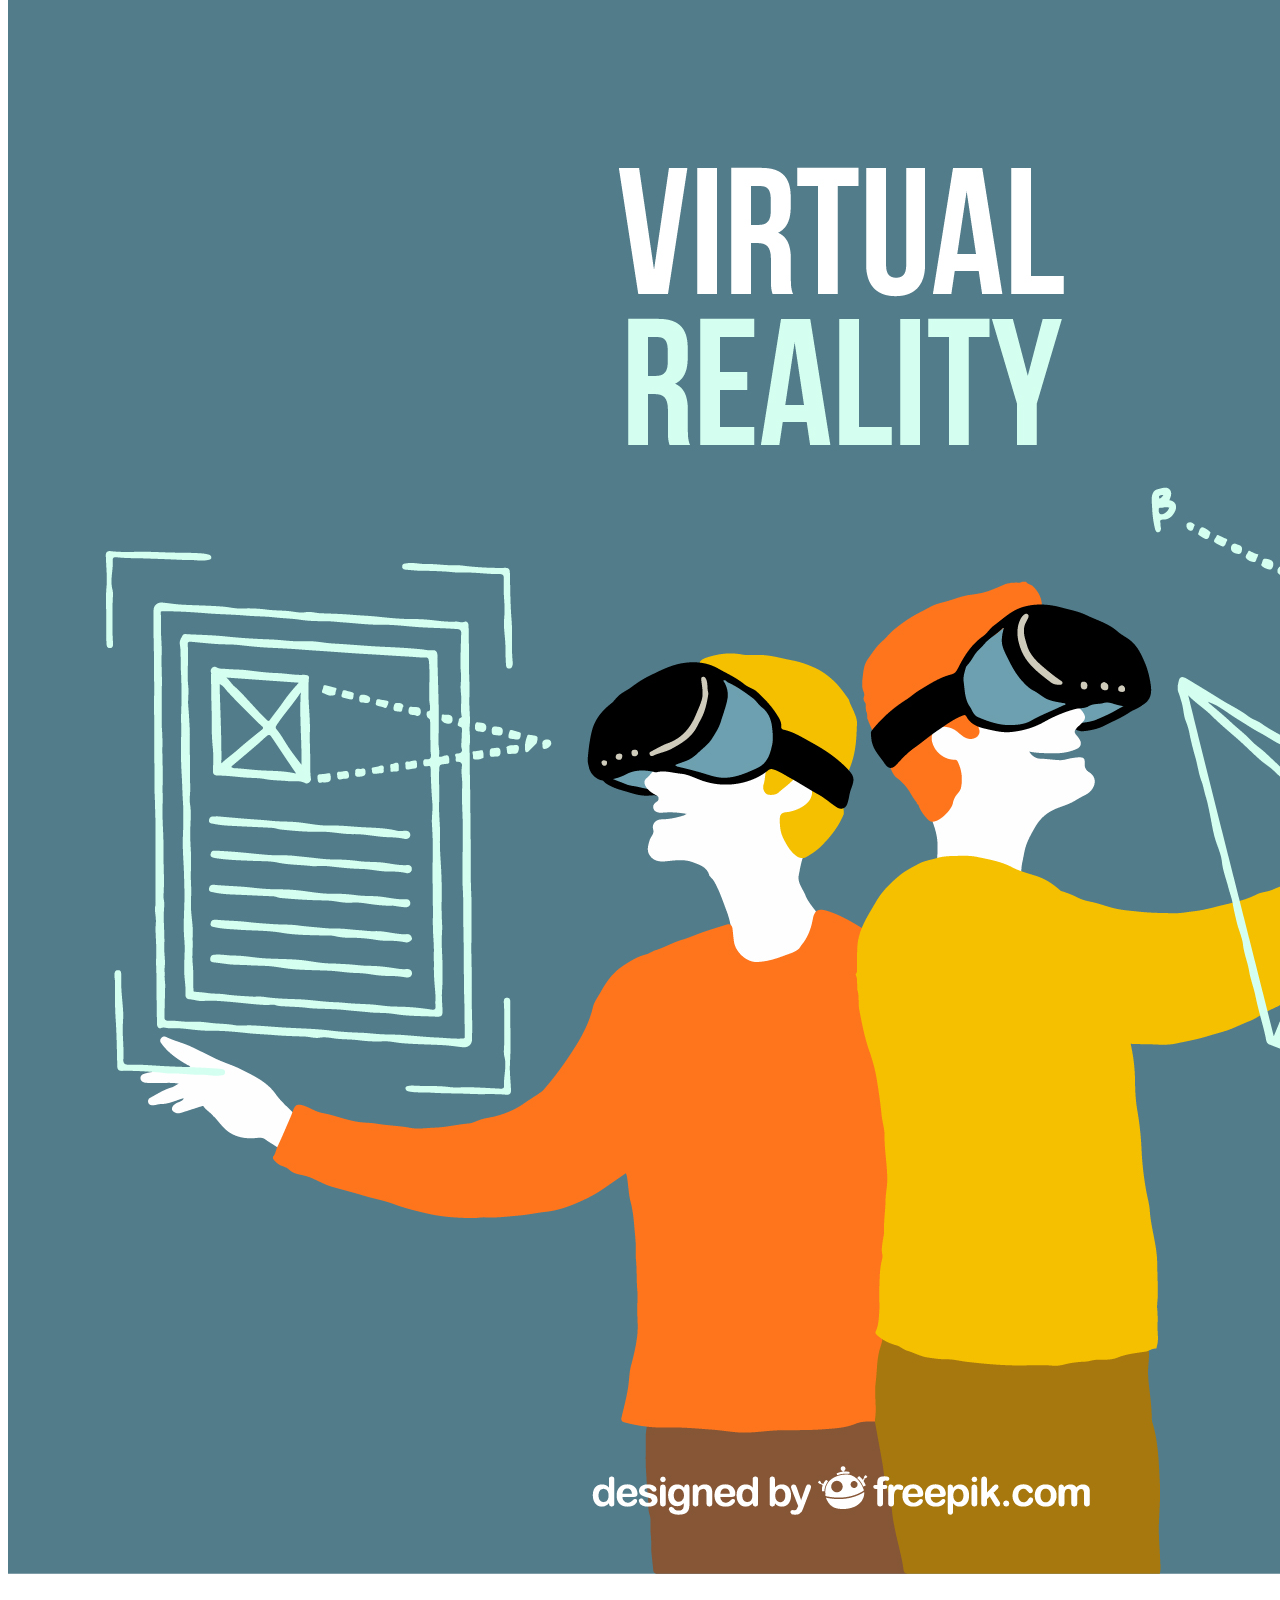
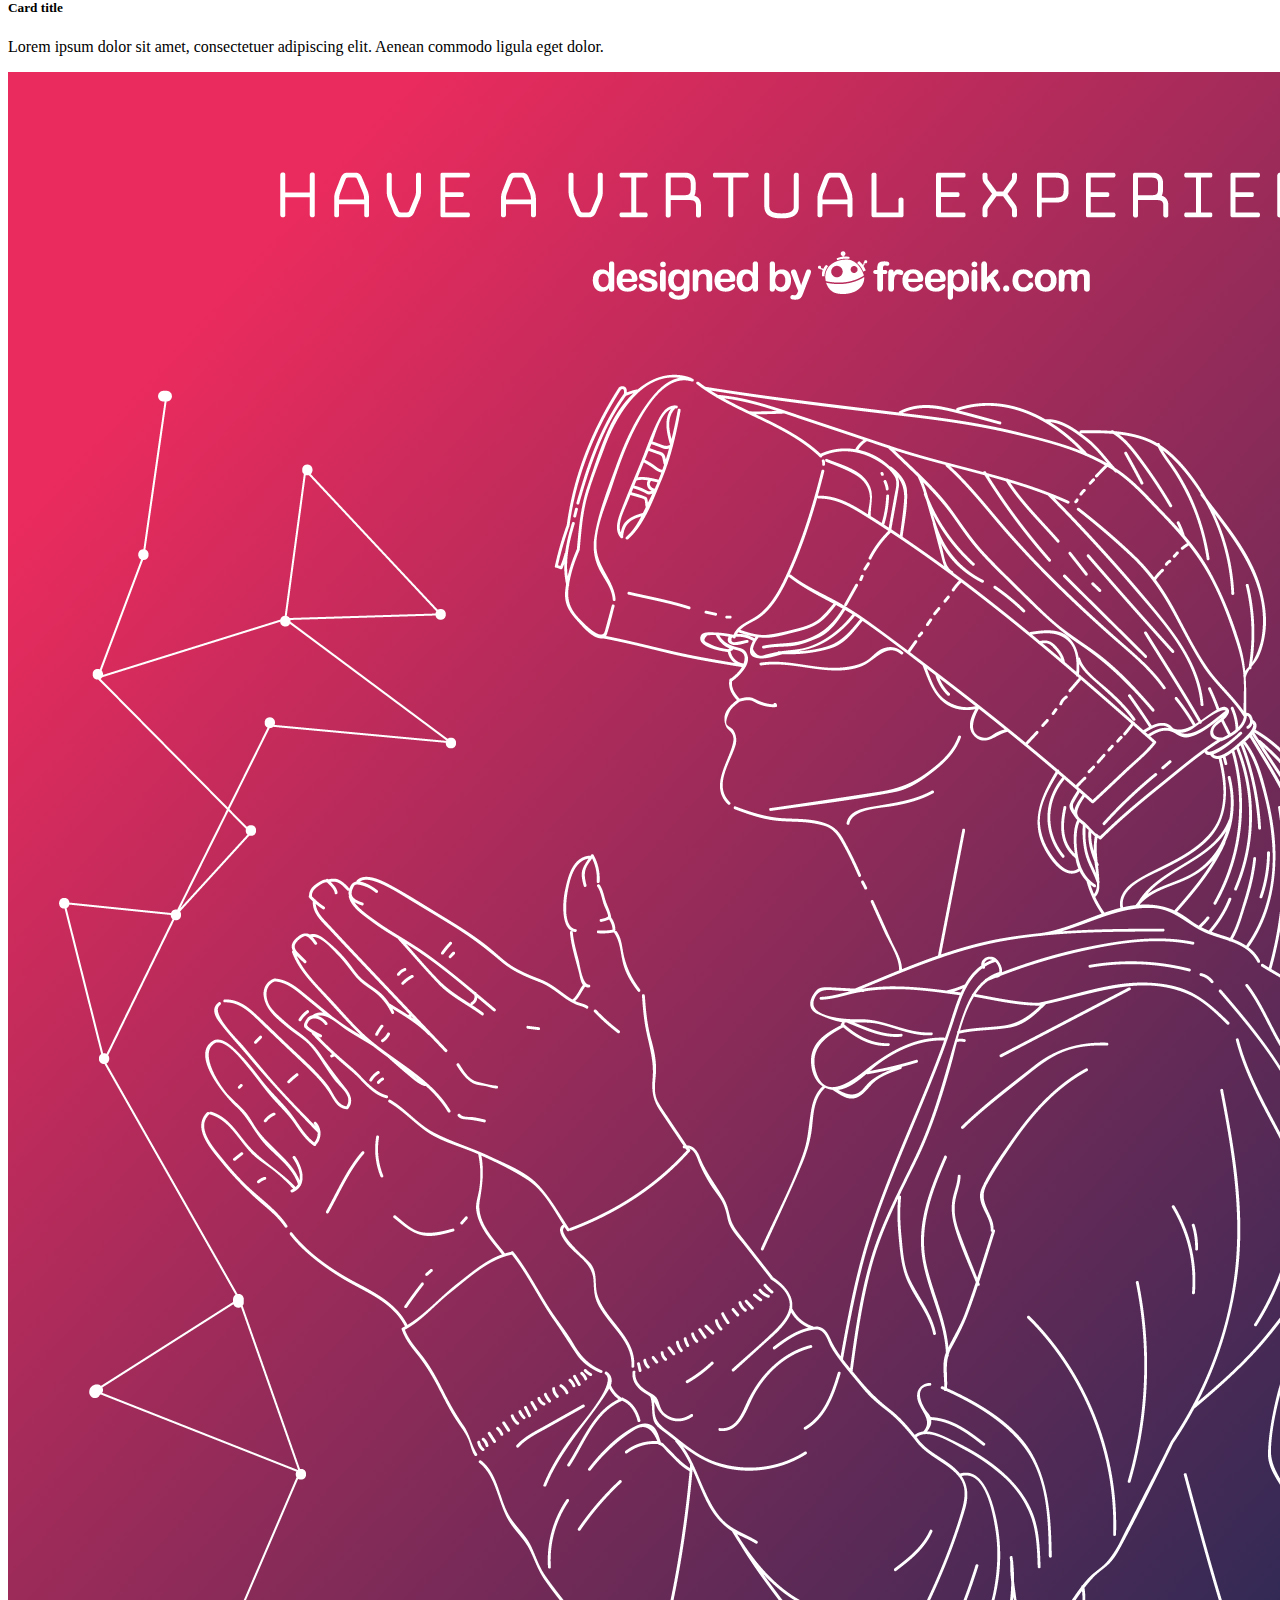
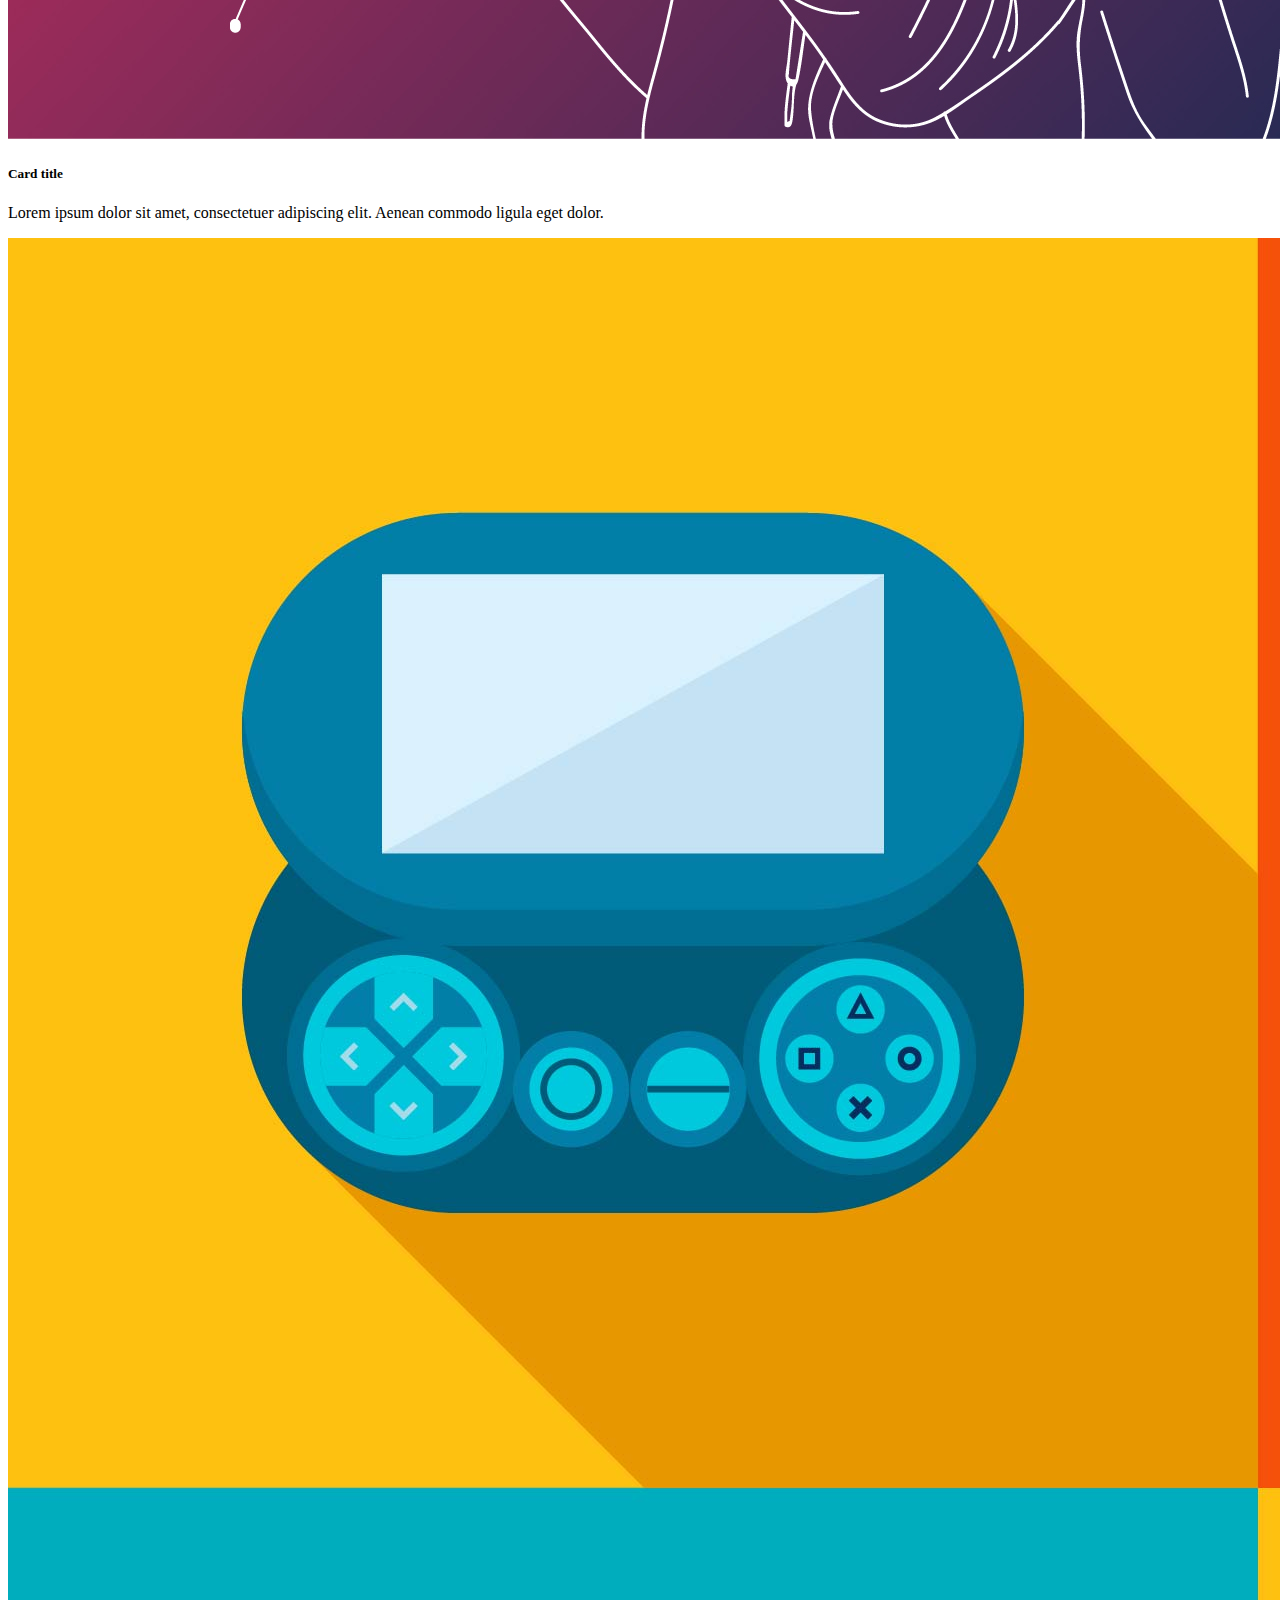
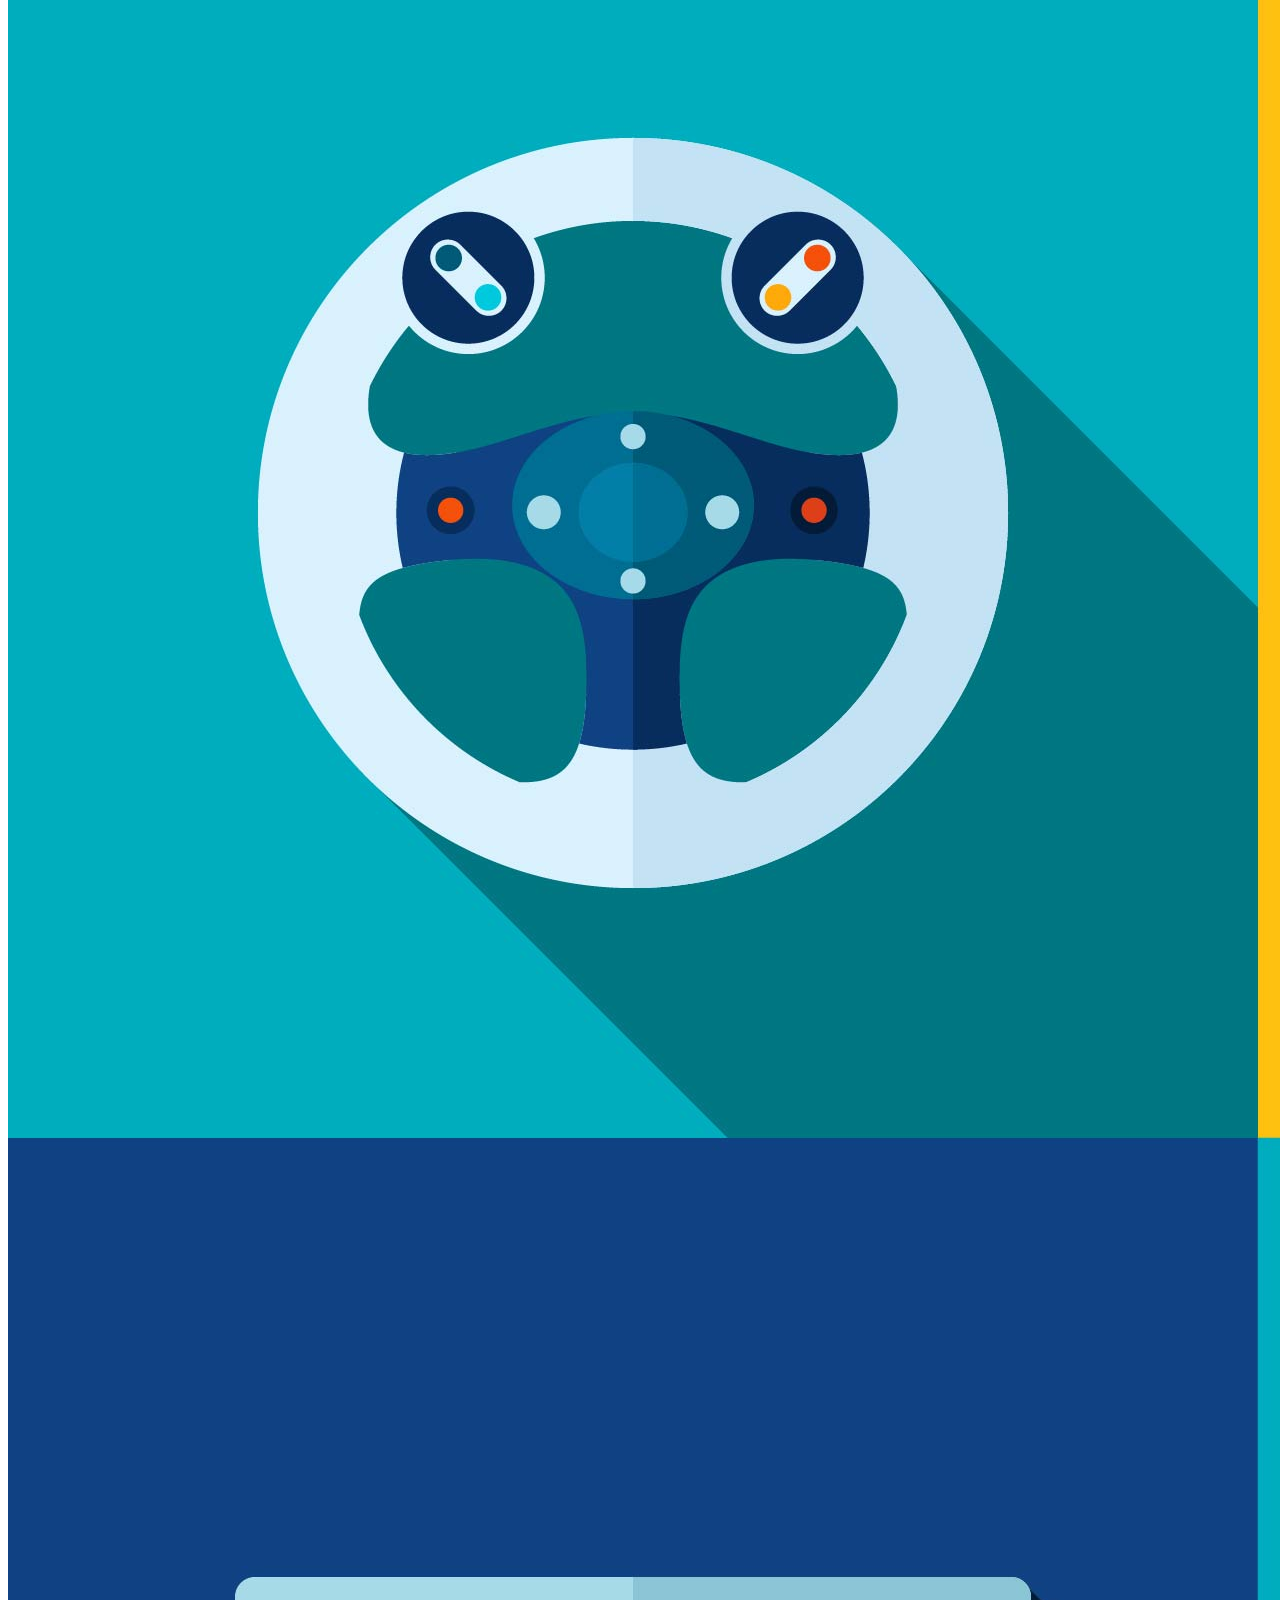
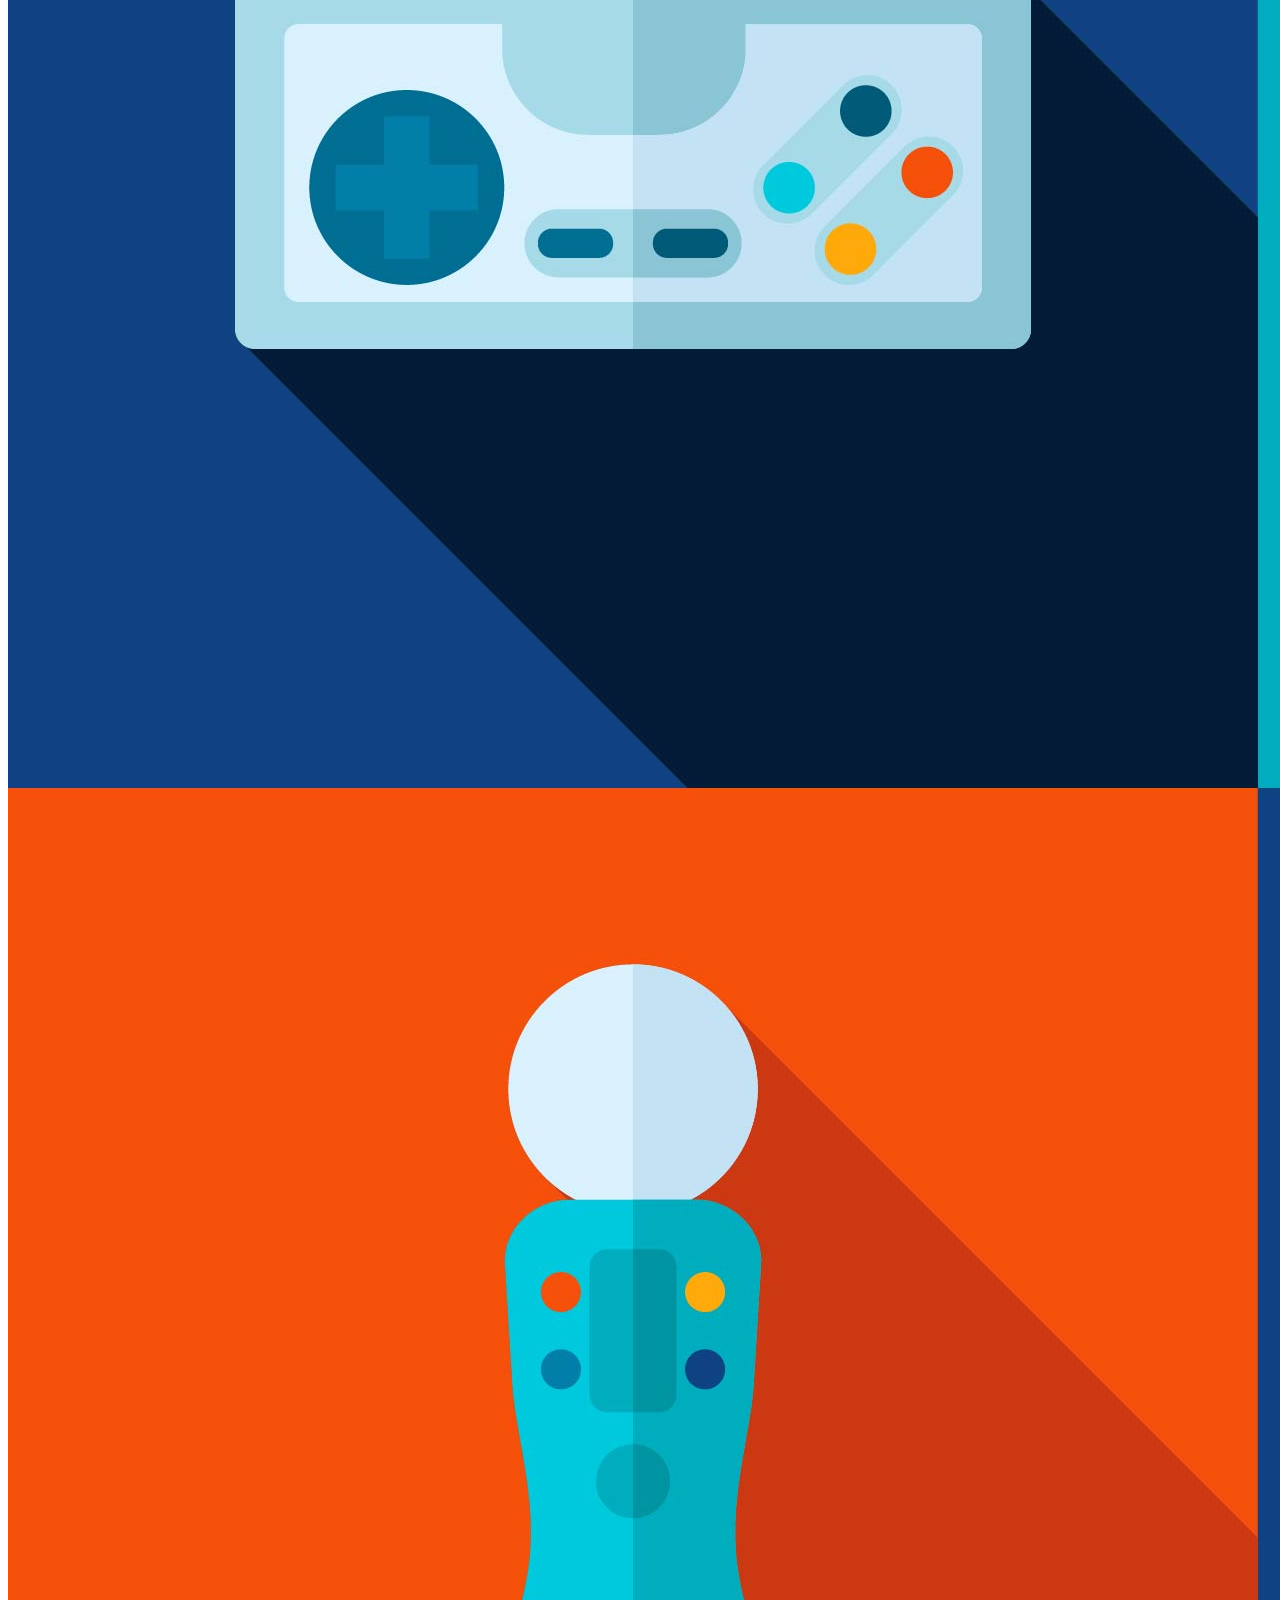
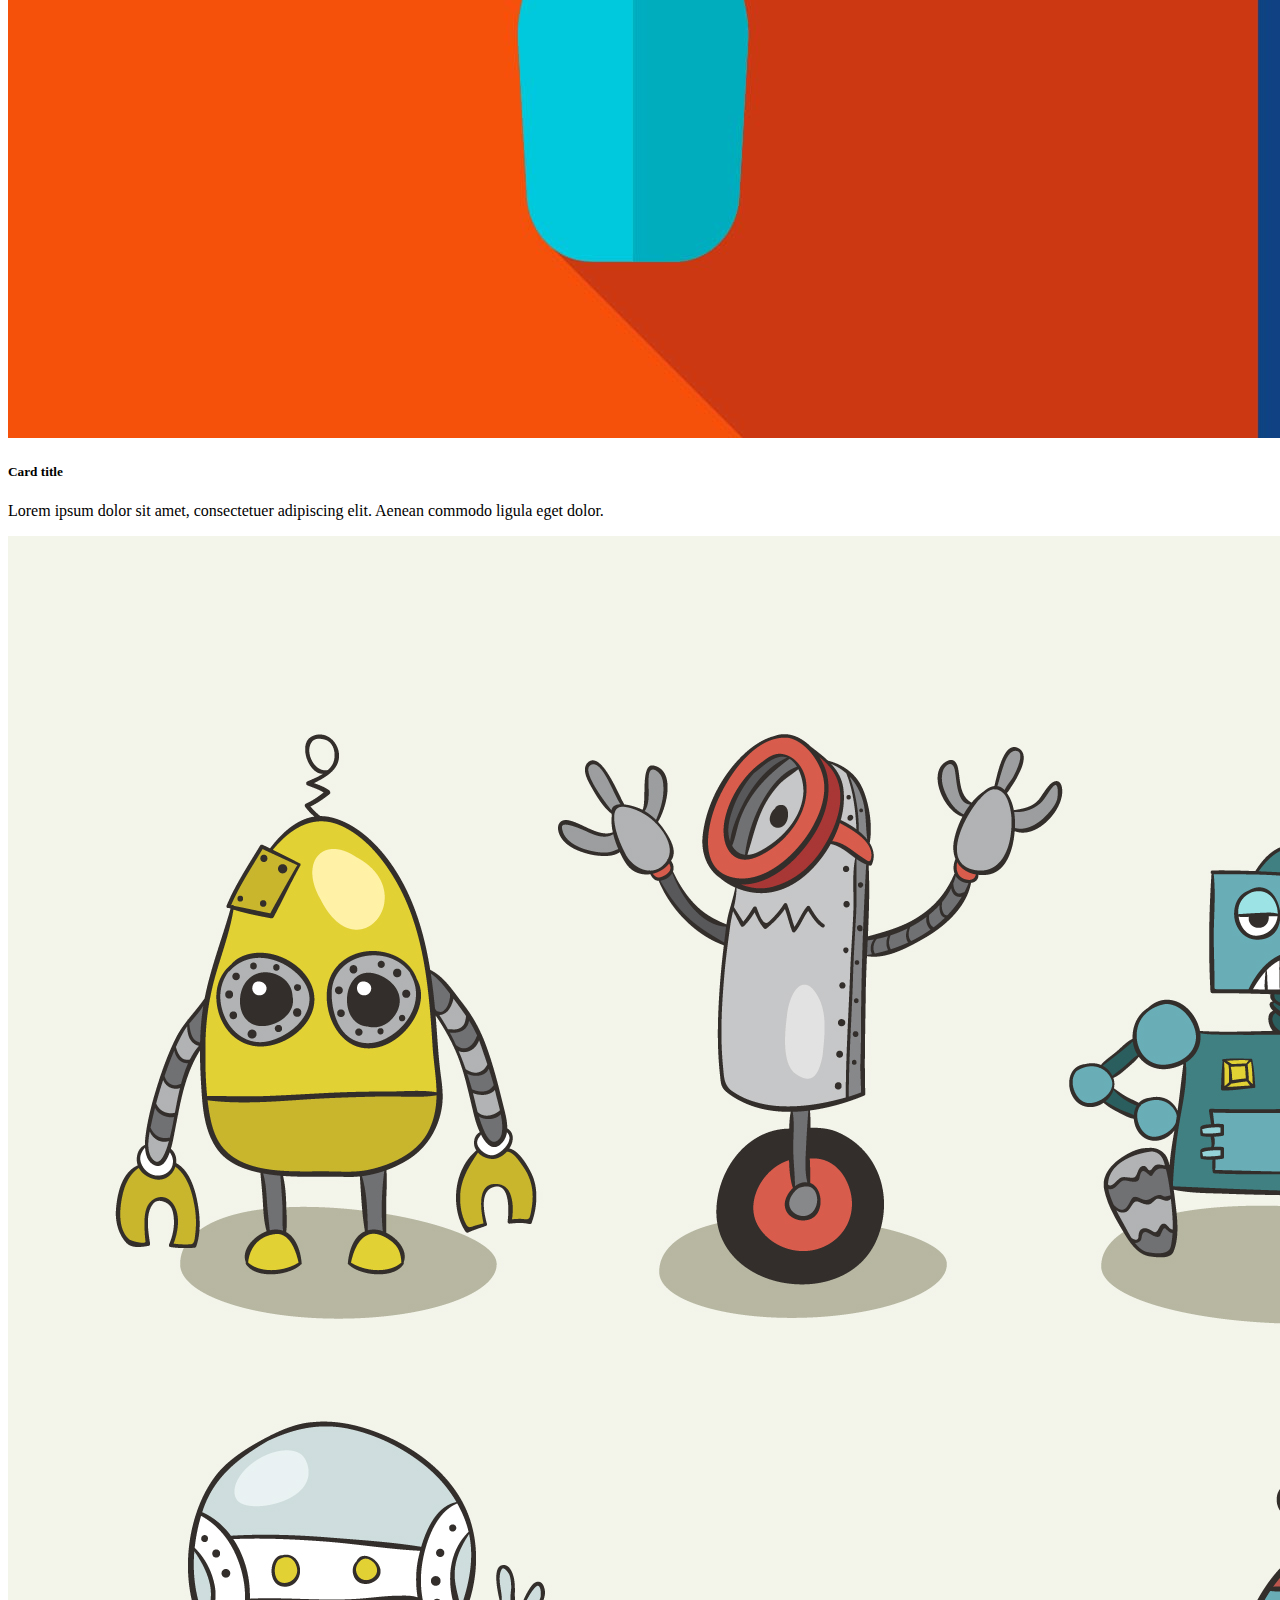
==== commit ae21e207: "hw13 commit" ====
--- a/FL13_HW13/homework/index.html
+++ b/FL13_HW13/homework/index.html
@@ -4,8 +4,8 @@
   <meta charset="UTF-8">
   <meta name="viewport" content="width=device-width, initial-scale=1.0">
   <title>Homework 13 - CSS Frameworks</title>
+  <link rel="stylesheet" href="https://stackpath.bootstrapcdn.com/bootstrap/4.5.0/css/bootstrap.min.css" integrity="sha384-9aIt2nRpC12Uk9gS9baDl411NQApFmC26EwAOH8WgZl5MYYxFfc+NcPb1dKGj7Sk" crossorigin="anonymous">
   <link rel="stylesheet" href="css/styles.css">
-  <link rel="stylesheet" href="https://stackpath.bootstrapcdn.com/bootstrap/4.5.0/css/bootstrap.min.css" integrity="sha384-9aIt2nRpC12Uk9gS9baDl411NQApFmC26EwAOH8WgZl5MYYxFfc+NcPb1dKGj7Sk" crossorigin="anonymous">
 </head>
 <body>
   <header class="header">
@@ -46,7 +46,7 @@
           </div>
           
           <p class="header-text__text">Lorem, ipsum dolor sit amet consectetur adipisicing elit. Illo ipsa, maiores labore consequatur, nulla temporibus tempora, minima perspiciatis voluptate pariatur soluta delectus? Maiores impedit rem corporis eos fuga, ipsam perspiciatis.</p>
-          <button type="button" class="header-text__btn btn btn-warning mb-3">Find Out More</button>
+          <button type="button" class="header-text__btn text-white btn mb-3">Find Out More</button>
         </div>
         <div class="header__image order-1 order-md-2 col-md-7">
           <img src="./assets/hero-5.jpg" class="img-fluid" alt="gamepad">
@@ -143,7 +143,7 @@
         </div>
         <div class="footer__form col-12 col-md-6 d-flex flex-column mt-md-5">
           <input type="email" placeholder="Email Adress" class="footer__input form-control mb-1" name="email">
-          <button type="button" class="footer__btn btn btn-warning text-white">Subscribe</button>
+          <button type="button" class="footer__btn btn text-white">Subscribe</button>
         </div>
       </div>
       <div class="row">
--- a/FL13_HW13/homework/css/styles.css
+++ b/FL13_HW13/homework/css/styles.css
@@ -0,0 +1,9 @@
+.header-text__btn {
+  background-color: #ff7f50;
+}
+
+.footer__btn {
+  background-color: #ff7f50;
+}
+
+
